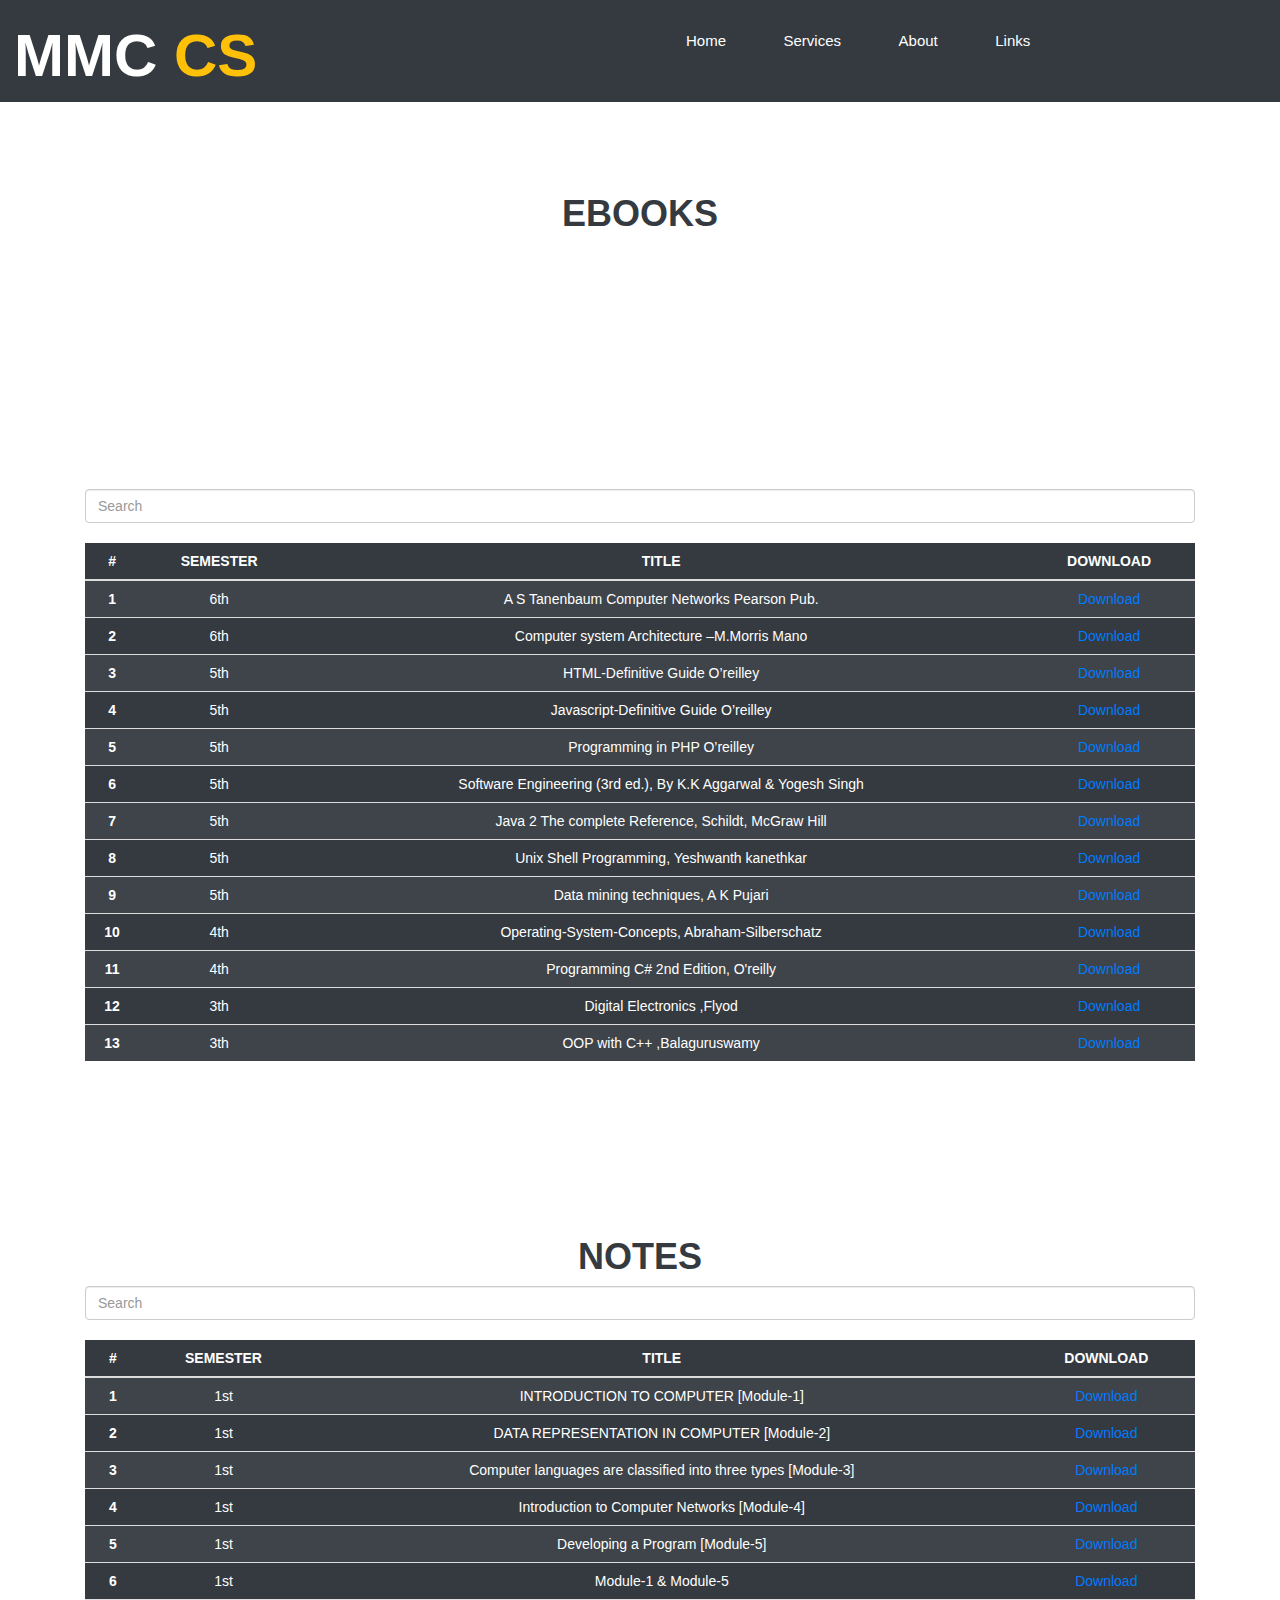
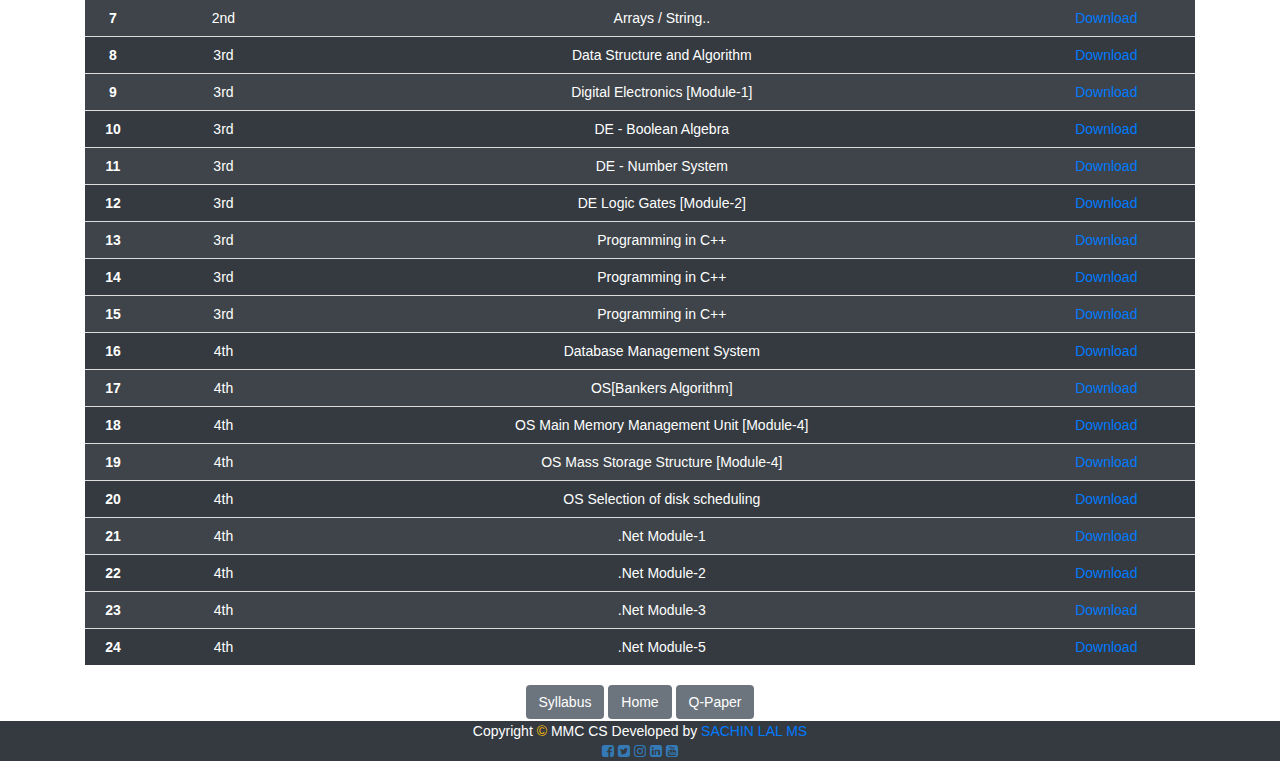
==== ebook.html @ 8fa35c76 "mmccs_update" ====
<!DOCTYPE html>
<html lang="en">
    <head>
        <!-- Global site tag (gtag.js) - Google Analytics -->
<script async src="https://pagead2.googlesyndication.com/pagead/js/adsbygoogle.js?client=ca-pub-3348143055104655"
     crossorigin="anonymous"></script>>

        <title>Ebook</title>
        <link rel="shortcut icon" href="https://thumbs.dreamstime.com/b/letter-cs-logo-vector-design-icon-180196805.jpg" type="image/x-icon">
        
        <meta charset="utf-8">
  <meta name="viewport" content="width=device-width, initial-scale=1">
        <meta name="Description" content="Mary Matha Arts and Science College Computer Science Department MMCCS provides a large collection of free study materials. Kannur university bsc computer science question papers ,notes,syllabus,ebboks,lab records ">
<meta name="Keywords" content="#	SEMESTER	TITLE	DOWNLOAD
1	6th	A S Tanenbaum Computer Networks Pearson Pub.	Download
2	6th	Computer system Architecture –M.Morris Mano	Download
3	5th	HTML-Definitive Guide O’reilley	Download
4	5th	Javascript-Definitive Guide O’reilley	Download
5	5th	Programming in PHP O’reilley	Download
6	5th	Software Engineering (3rd ed.), By K.K Aggarwal & Yogesh Singh	Download
7	5th	Java 2 The complete Reference, Schildt, McGraw Hill	Download
8	5th	Unix Shell Programming, Yeshwanth kanethkar	Download
9	5th	Data mining techniques, A K Pujari	Download
10	4th	Operating-System-Concepts, Abraham-Silberschatz	Download
11	4th	Programming C# 2nd Edition, O'reilly	Download
12	3th	Digital Electronics ,Flyod	Download
13	3th	OOP with C++ ,Balaguruswamy	Download
NOTES
Search

#	SEMESTER	TITLE	DOWNLOAD
1	1st	INTRODUCTION TO COMPUTER [Module-1]	Download
2	1st	DATA REPRESENTATION IN COMPUTER [Module-2]	Download
3	1st	Computer languages are classified into three types [Module-3]	Download
4	1st	Introduction to Computer Networks [Module-4]	Download
5	1st	Developing a Program [Module-5]	Download
6	1st	Module-1 & Module-5	Download
7	2nd	Arrays / String..	Download
8	3rd	Data Structure and Algorithm	Download
9	3rd	Digital Electronics [Module-1]	Download
10	3rd	DE - Boolean Algebra	Download
11	3rd	DE - Number System	Download
12	3rd	DE Logic Gates [Module-2]	Download
13	3rd	Programming in C++	Download
14	3rd	Programming in C++	Download
15	3rd	Programming in C++	Download
16	4th	Database Management System	Download
17	4th	OS[Bankers Algorithm]	Download
18	4th	OS Main Memory Management Unit [Module-4]	Download
19	4th	OS Mass Storage Structure [Module-4]	Download
20	4th	OS Selection of disk scheduling	Download
21	4th	.Net Module-1
22	4th	.Net Module-2	
23	4th	.Net Module-3	
24	4th	.Net Module-5	">

  <link rel="stylesheet" href="https://stackpath.bootstrapcdn.com/bootstrap/4.4.1/css/bootstrap.min.css" integrity="sha384-Vkoo8x4CGsO3+Hhxv8T/Q5PaXtkKtu6ug5TOeNV6gBiFeWPGFN9MuhOf23Q9Ifjh" crossorigin="anonymous">
  <link rel="stylesheet" href="https://maxcdn.bootstrapcdn.com/bootstrap/3.4.1/css/bootstrap.min.css">
  <link rel="stylesheet" href="https://cdnjs.cloudflare.com/ajax/libs/font-awesome/4.7.0/css/font-awesome.min.css">
  <script src="https://ajax.googleapis.com/ajax/libs/jquery/3.4.1/jquery.min.js"></script>
  <script src="https://maxcdn.bootstrapcdn.com/bootstrap/3.4.1/js/bootstrap.min.js"></script>  
      
      </head>
    
        <body >
          <header class="bg-dark fixed-top">
            <div class="row">
              <div class="col-md-6 ">
                <a  href="index.html"><h1  style="font-weight:600; font-size: 6rem;" class="display-1 pl-10px" ><span class="text-white" style="padding-left: 14px;">MMC</span> <span class="text-warning">CS</span></h1></a>
              </div>
              <div class="col-md-6  p-20px ">
                <nav class="navbar navbar-expand-lg navbar-light  "style="margin-bottom:-0.5em">
                    
                    <button class="navbar-toggler"  type="button" data-toggle="collapse" data-target="#navbarSupportedContent" aria-controls="navbarSupportedContent" aria-expanded="false" aria-label="Toggle navigation"style="
                    margin-left:auto; margin-bottom:1rem" >
                      <span class="navbar-toggler-icon "></span>
                    </button>
                  
                    <div class="collapse navbar-collapse" id="navbarSupportedContent" style=" font-size: 15px;padding-top: 10px;">
                      <ul class="navbar-nav mr-auto al ">
                        <li class="nav-item active">
                          <a class="nav-link text-white" href="index.html" style="padding-right: 3.5em;">Home <span class="sr-only">(current)</span></a>
                        </li>
                        <li class="nav-item">
                          <a class="nav-link text-white" href="index.html#services" style="padding-right: 3.5em;">Services</a>
                        </li>
                        <li class="nav-item">
                            <a class="nav-link text-white" href="index.html#about" style="padding-right: 3.5em;">About</a>
                          </li>
                          <li class="nav-item">
                            <a class="nav-link text-white" href="link.html">Links</a>
                          </li>
                       
                        
                      </ul>
                    
                    </div>
                  </nav>
                </div>
                
              
                </div>
          </header>
            <section>
                <div class="container">
                    <div class="row">
                        <div class="col-md-12" style="padding-top: 10rem;">
                            
                            <h1 class="text-dark text-center display-5"style="padding-top: 1.5em;"><b>EBOOKS</b></h1>
                             
                       
                            <div class="text-center"> <iframe style="width:240px;height:240px;" marginwidth="0" marginheight="0" scrolling="no" frameborder="0" src="//ws-in.amazon-adsystem.com/widgets/q?ServiceVersion=20070822&OneJS=1&Operation=GetAdHtml&MarketPlace=IN&source=ac&ref=tf_til&ad_type=product_link&tracking_id=sachinlalms07-21&marketplace=amazon&region=IN&placement=9353162343&asins=9353162343&linkId=f839538bf89c355798776edea72cecd6&show_border=true&link_opens_in_new_window=false&price_color=333333&title_color=0066c0&bg_color=ffffff">
                        </iframe></div>
                        
                        
                            <input   class="form-control" id="myInput" type="text" placeholder="Search">
                            <br>
                            <table class="table table-striped table-dark table-">
                                <thead>
                                  <tr>
                                    <th scope="col" class="text-center">#</th>
                                    <th scope="col" class="text-center">SEMESTER</th>
                                    <th scope="col" class="text-center">TITLE</th>
                                    <th scope="col" class="text-center">DOWNLOAD</th>
                                  </tr>
                                </thead>
                                <tbody id="myTable" class="text-center">
                                  <tr>
                                  <th scope="row" class="text-center">1</th>
                                    <td>6th</td>
                                    <td>A S Tanenbaum Computer Networks Pearson Pub.</td>
                                    <td><a href="https://theswissbay.ch/pdf/Gentoomen%20Library/Networking/Prentice%20Hall%20-%20Computer%20Networks%20Tanenbaum%204ed.pdf" style="text-decoration: none;" class="text-primary">Download</a></td>
                                  </tr>
                                  <tr>
                                    <th scope="row" class="text-center">2</th>
                                    <td>6th</td>
                                    <td>Computer system Architecture –M.Morris Mano</td>
                                    <td><a href="file:///C:/Users/i/Downloads/d171a71acbe44cd5cd2f78a40570a069-original.pdf" style="text-decoration: none;" class="text-primary">Download</a></td>
                                  </tr>

                                  <tr>
                                    <th scope="row" class="text-center">3</th>
                                    <td>5th</td>
                                    <td>HTML-Definitive Guide O’reilley</td>
                                    <td><a href="https://drive.google.com/open?id=1PEmSMNAji64cZ0t6GpRXm2maepDJkWVr" style="text-decoration: none;" class="text-primary">Download</a></td>
                                  </tr>
                                  <tr>
                                    <th scope="row" class="text-center">4</th>
                                    <td>5th</td>
                                    <td>Javascript-Definitive Guide O’reilley</td>
                                    <td><a href="https://drive.google.com/open?id=1PKtxwp3LH6_MuM_0mM242zkJg4ggPR4p" style="text-decoration: none;" class="text-primary">Download</a></td>
                                  </tr>
                                  <tr>
                                    <th scope="row" class="text-center">5</th>
                                    <td>5th</td>
                                    <td>Programming in PHP O’reilley</td>
                                    <td><a href="https://drive.google.com/open?id=1PL1NkkHSQpqbjj09kYlNM1C594UeQAFA" style="text-decoration: none;" class="text-primary">Download</a></td>
                                  </tr>
                                  <tr>
                                    <th scope="row" class="text-center">6</th>
                                    <td>5th</td>
                                    <td>Software Engineering (3rd ed.), By K.K Aggarwal & Yogesh Singh</td>
                                    <td><a href="https://drive.google.com/open?id=1PdG1zeox_ml5RN0GiHg-blt3nNzBo4kn" style="text-decoration: none;" class="text-primary">Download</a></td>
                                  </tr>
                                  <tr>
                                    <th scope="row" class="text-center">7</th>
                                    <td>5th</td>
                                    <td>Java 2 The complete Reference, Schildt, McGraw Hill</td>
                                    <td><a href="https://drive.google.com/open?id=1PBsIP-KkftfXGRXNqWaNOfAN4mOfnTsN" style="text-decoration: none;" class="text-primary">Download</a></td>
                                  </tr>
                                  <tr>
                                    <th scope="row" class="text-center">8</th>
                                    <td>5th</td>
                                    <td>Unix Shell Programming, Yeshwanth kanethkar</td>
                                    <td><a href="https://drive.google.com/open?id=1PO7t8EkxK0bC5BXlY3ke7w2vqhbr-hgR" style="text-decoration: none;" class="text-primary">Download</a></td>
                                  </tr>
                                  <tr>
                                    <th scope="row" class="text-center">9</th>
                                    <td>5th</td>
                                    <td>Data mining techniques, A K Pujari</td>
                                    <td><a href="https://drive.google.com/open?id=1PP5Vi2hDM2hEp3Bc9Lh2hRQeZwt3wc7f" style="text-decoration: none;" class="text-primary">Download</a></td>
                                  </tr>
                                  <tr>
                                    <th scope="row" class="text-center">10</th>
                                    <td>4th</td>
                                    <td>Operating-System-Concepts, Abraham-Silberschatz</td>
                                    <td><a href="https://drive.google.com/open?id=1eyw-VOffLTyQqOGxNRhUigd8mjHSbHKV" style="text-decoration: none;" class="text-primary">Download</a></td>
                                  </tr>
                                  <tr>
                                    <th scope="row" class="text-center">11</th>
                                    <td>4th</td>
                                    <td>Programming C# 2nd Edition, O'reilly</td>
                                    <td><a href="https://drive.google.com/open?id=1wMtjl86PmOz7VbpqR-ZO0TdutWUDBtWe" style="text-decoration: none;" class="text-primary">Download</a></td>
                                  </tr>
                                  <tr>
                                    <th scope="row" class="text-center">12</th>
                                    <td>3th</td>
                                    <td> Digital Electronics ,Flyod</td>
                                    <td><a href="https://drive.google.com/open?id=1-7nxPFdl9LLAZUTtx-CydD1Y2iB6FTbE" style="text-decoration: none;" class="text-primary">Download</a></td>
                                  </tr>
                                  <tr>
                                    <th scope="row" class="text-center">13</th>
                                    <td>3th</td>
                                    <td> OOP with C++ ,Balaguruswamy </td>
                                    <td><a href="https://drive.google.com/open?id=1-9qOe6kLjzH_cnmw5mEckrT39CzQCwfl" style="text-decoration: none;" class="text-primary">Download</a></td>
                                  </tr>

                                                                      
                                  </tbody>
                            </table>
                        </div>
                        </div>
                    </div>
                </div>
            </section>
            <section>
              <div class="container">
                  <div class="row">
                      <div class="col-md-12" style="padding-top: 10rem;">
                          <h1 class="text-dark text-center display-5"style="padding-top: 1em;"><b>NOTES</b></h1>
                          <input   class="form-control" id="myInput1" type="text" placeholder="Search">
                          <br>
                          <table class="table table-striped table-dark table-">
                              <thead>
                                <tr>
                                  <th scope="col" class="text-center">#</th>
                                  <th scope="col" class="text-center">SEMESTER</th>
                                  <th scope="col" class="text-center">TITLE</th>
                                  <th scope="col" class="text-center">DOWNLOAD</th>
                                </tr>
                              </thead>
                              <tbody id="myTable1" class="text-center">
                                <tr>
                                <th scope="row" class="text-center">1</th>
                                  <td>1st</td>
                                  <td>INTRODUCTION TO COMPUTER [Module-1]</td>
                                  <td><a href="http://www.sirsyedcollege.ac.in/Uploads/Documents/module%201.pdf" style="text-decoration: none;" class="text-primary">Download</a></td>
                                </tr>
                                <tr>
                                  <th scope="row" class="text-center">2</th>
                                  <td>1st</td>
                                  <td>DATA REPRESENTATION IN COMPUTER [Module-2]</td>
                                  <td><a href="https://drive.google.com/file/d/13SbpKYLpAOOH6XtJ4veO625fcpes5xN3/view?usp=sharing" style="text-decoration: none;" class="text-primary">Download</a></td>
                                </tr>

                                <tr>
                                  <th scope="row" class="text-center">3</th>
                                  <td>1st</td>
                                  <td>Computer languages are classified into three types [Module-3]</td>
                                  <td><a href="http://www.sirsyedcollege.ac.in/Uploads/Documents/module%203.pdf" style="text-decoration: none;" class="text-primary">Download</a></td>
                                </tr>
                                <tr>
                                  <th scope="row" class="text-center">4</th>
                                  <td>1st</td>
                                  <td>Introduction to Computer Networks [Module-4]</td>
                                  <td><a href="https://drive.google.com/file/d/16HFBQ9YREZmtahztA3Rfqu8Hw9OoYBI-/view?usp=sharing" style="text-decoration: none;" class="text-primary">Download</a></td>
                                </tr>
                                <tr>
                                  <th scope="row" class="text-center">5</th>
                                  <td>1st</td>
                                  <td>Developing a Program [Module-5]</td>
                                  <td><a href="https://drive.google.com/file/d/1iOSRq_IYmgAkSAYNBWHRhiDk8Id_iPT2/view?usp=sharing" style="text-decoration: none;" class="text-primary">Download</a></td>
                                </tr>
                                <tr>
                                  <th scope="row" class="text-center">6</th>
                                  <td>1st</td>
                                  <td>Module-1 & Module-5</td>
                                  <td><a href="https://drive.google.com/file/d/1ifRXFsNJbMHQPqOq5E7mFbkv-LRUWpsS/view?usp=sharing" style="text-decoration: none;" class="text-primary">Download</a></td>
                                </tr>
                                <tr>
                                  <th scope="row" class="text-center">7</th>
                                  <td>2nd</td>
                                  <td>Arrays / String..</td>
                                  <td><a href="https://drive.google.com/file/d/17-dFgFtrpr6H-k058zkTAxQAgFw6ootC/view?usp=sharing" style="text-decoration: none;" class="text-primary">Download</a></td>
                                </tr>
                                <tr>
                                  <th scope="row" class="text-center">8</th>
                                  <td>3rd</td>
                                  <td>Data Structure and Algorithm</td>
                                  <td><a href="https://drive.google.com/file/d/1qBY6MkkuBmGYqGep3PNlRBdLS4XuXs_R/view?usp=sharing" style="text-decoration: none;" class="text-primary">Download</a></td>
                                </tr>
                                <tr>
                                  <th scope="row" class="text-center">9</th>
                                  <td>3rd</td>
                                  <td>Digital Electronics [Module-1]</td>
                                  <td><a href="https://drive.google.com/file/d/1yBHBXjVuhM2CA-QIV4NJe3RVuYf0RNUT/view?usp=sharing" style="text-decoration: none;" class="text-primary">Download</a></td>
                                </tr>
                                <tr>
                                  <th scope="row" class="text-center">10</th>
                                  <td>3rd</td>
                                  <td>DE - Boolean Algebra</td>
                                  <td><a href="https://drive.google.com/file/d/1aKFvVuAp0fMyxCnIcJh-Skk90B7-eGvT/view?usp=sharing" style="text-decoration: none;" class="text-primary">Download</a></td>
                                </tr>
                                <tr>
                                  <th scope="row" class="text-center">11</th>
                                  <td>3rd</td>
                                  <td>DE - Number System</td>
                                  <td><a href="https://drive.google.com/file/d/1lVcZ9SD6GMFrZHClmxwmXPgL8ULfwbQ3/view?usp=sharing" style="text-decoration: none;" class="text-primary">Download</a></td>
                                </tr>
                                <tr>
                                  <th scope="row" class="text-center">12</th>
                                  <td>3rd</td>
                                  <td> DE Logic Gates [Module-2]</td>
                                  <td><a href="https://drive.google.com/file/d/1D6KdMi-MKVFaR810-eqjTPdbS0QFdKsk/view?usp=sharing" style="text-decoration: none;" class="text-primary">Download</a></td>
                                </tr>
                                <tr>
                                  <th scope="row" class="text-center">13</th>
                                  <td>3rd</td>
                                  <td> Programming in C++ </td>
                                  <td><a href="https://drive.google.com/file/d/1MIS52dJfrXglwomx69d4S3X0YVHzOP8k/view?usp=sharing" style="text-decoration: none;" class="text-primary">Download</a></td>
                                </tr>
                                <tr>
                                  <th scope="row" class="text-center">14</th>
                                  <td>3rd</td>
                                  <td> Programming in C++ </td>
                                  <td><a href="https://drive.google.com/file/d/18zvUDaOnNzqvEZtjOGeIP6Z89DfLvM5w/view?usp=sharing" style="text-decoration: none;" class="text-primary">Download</a></td>
                                </tr>
                                 <tr>
                                  <th scope="row" class="text-center">15</th>
                                  <td>3rd</td>
                                  <td> Programming in C++ </td>
                                  <td><a href="https://drive.google.com/file/d/15muEc7li-TrC-8rdrbrvh5KR-zwwlGn4/view?usp=sharing" style="text-decoration: none;" class="text-primary">Download</a></td>
                                </tr>
                                <tr>
                                  <th scope="row" class="text-center">16</th>
                                  <td>4th</td>
                                  <td> Database Management System </td>
                                  <td><a href="https://drive.google.com/file/d/1KW97HoHTEY3qGT_GiqDLlFLC8NplHxNL/view?usp=sharing" style="text-decoration: none;" class="text-primary">Download</a></td>
                                </tr>
                                <tr>
                                  <th scope="row" class="text-center">17</th>
                                  <td>4th</td>
                                  <td> OS[Bankers Algorithm]</td>
                                  <td><a href="https://docs.google.com/document/d/17pm3gF5iTj7goefbR-ljDcj5wQY9gaxUSAMJDLz6DOQ/edit?usp=sharing" style="text-decoration: none;" class="text-primary">Download</a></td>
                                </tr>
                                <tr>
                                  <th scope="row" class="text-center">18</th>
                                  <td>4th</td>
                                  <td> OS Main Memory Management Unit [Module-4]</td>
                                  <td><a href="https://drive.google.com/file/d/1TeExjA1H6GTY8xmxswGESzM5vn1iuIGm/view?usp=sharing" style="text-decoration: none;" class="text-primary">Download</a></td>
                                </tr>
                                <tr>
                                  <th scope="row" class="text-center">19</th>
                                  <td>4th</td>
                                  <td> OS Mass Storage Structure [Module-4]</td>
                                  <td><a href="https://drive.google.com/file/d/1NhibTpGTsxcZB-1btg6UbW8DMGNebU2W/view?usp=sharing" style="text-decoration: none;" class="text-primary">Download</a></td>
                                </tr>
                                <tr>
                                  <th scope="row" class="text-center">20</th>
                                  <td>4th</td>
                                  <td> OS Selection of disk scheduling</td>
                                  <td><a href="https://drive.google.com/file/d/1ecXfnHCkZcQ7mAXBeiYAFxv9bKSpETIz/view?usp=sharing" style="text-decoration: none;" class="text-primary">Download</a></td>
                                </tr>
                                <tr>
                                  <th scope="row" class="text-center">21</th>
                                  <td>4th</td>
                                  <td> .Net Module-1</td>
                                  <td><a href="https://drive.google.com/file/d/1gABx0xaefPZR5Ka9CIx7lktcIKh9hc3O/view?usp=sharing" style="text-decoration: none;" class="text-primary">Download</a></td>
                                </tr>
                                <tr>
                                  <th scope="row" class="text-center">22</th>
                                  <td>4th</td>
                                  <td> .Net Module-2</td>
                                  <td><a href="https://drive.google.com/file/d/1aQdtL-PnHaKzGveg47iEPK3GFlnrlla-/view?usp=sharing" style="text-decoration: none;" class="text-primary">Download</a></td>
                                </tr>
                                <tr>
                                  <th scope="row" class="text-center">23</th>
                                  <td>4th</td>
                                  <td> .Net Module-3</td>
                                  <td><a href="https://drive.google.com/file/d/1Xg8og2pHYqPq7HTXPERueLPxvcHSTqla/view?usp=sharing" style="text-decoration: none;" class="text-primary">Download</a></td>
                                </tr>
                                <tr>
                                  <th scope="row" class="text-center">24</th>
                                  <td>4th</td>
                                  <td> .Net Module-5</td>
                                  <td><a href="https://drive.google.com/file/d/17s3ZNkDTa_VJmFsfyMd_lXbWUiAJJZeV/view?usp=sharing" style="text-decoration: none;" class="text-primary">Download</a></td>
                                </tr>

                                                                    
                                </tbody>
                          </table>
                      </div>
                      </div>
                  </div>
              </div>
          </section>
            
  
            

            <div class="container">
              <div class="col-md-12 text-center">
                <div class="btn-group" role="group" aria-label="Basic example">
                 <a href="syllabus.html"> <button type="button" class="btn btn-secondary">Syllabus</button></a>
                <a href="index.html">  <button type="button" class="btn btn-secondary">Home</button></a>
                <a href="question.html">  <button type="button" class="btn btn-secondary">Q-Paper</button></a>
                </div>
              </div>
            </div>
            <footer class="bg-dark text-white text-center" style="width: 100%; margin-top: 2px;">
                Copyright<span class="text-warning"> &copy;</span> MMC CS Developed by  <a href="https://sachinlalms.github.io/sachinlalms" class="text-primary">SACHIN LAL MS</a> <br>
                <span class="text-warning">
                  <a href="https://www.facebook.com/sachinlalmyes"> <i class="fa fa-facebook-square" ></i></a>
                  <a href="https://twitter.com/sachinlalms95"><i class="fa fa-twitter-square" ></i></a>
                  <a href="https://www.instagram.com/sachinlalms"><i class="fa fa-instagram" ></i></a>
                  <a href="https://www.linkedin.com/in/sachin-lal-m-s-5488821a7/"> <i class="fa fa-linkedin-square" ></i></a>
                  <a href="https://www.youtube.com/channel/UC-3vhHyxJov-TsYj0Sr-4-w"> <i class="fa fa-youtube-square"></i></a>
                  
                 </span>
               
  </footer>
  
            
  <script>
    $(document).ready(function(){
      $("#myInput").on("keyup", function() {
        var value = $(this).val().toLowerCase();
        $("#myTable tr").filter(function() {
          $(this).toggle($(this).text().toLowerCase().indexOf(value) > -1)
        });
      });
    });
    </script>
    <script>
      $(document).ready(function(){
        $("#myInput1").on("keyup", function() {
          var value = $(this).val().toLowerCase();
          $("#myTable1 tr").filter(function() {
            $(this).toggle($(this).text().toLowerCase().indexOf(value) > -1)
          });
        });
      });
      </script>              
              <script src="https://code.jquery.com/jquery-3.4.1.slim.min.js" integrity="sha384-J6qa4849blE2+poT4WnyKhv5vZF5SrPo0iEjwBvKU7imGFAV0wwj1yYfoRSJoZ+n" crossorigin="anonymous"></script>
              <script src="https://cdn.jsdelivr.net/npm/popper.js@1.16.0/dist/umd/popper.min.js" integrity="sha384-Q6E9RHvbIyZFJoft+2mJbHaEWldlvI9IOYy5n3zV9zzTtmI3UksdQRVvoxMfooAo" crossorigin="anonymous"></script>
              <script src="https://stackpath.bootstrapcdn.com/bootstrap/4.4.1/js/bootstrap.min.js" integrity="sha384-wfSDF2E50Y2D1uUdj0O3uMBJnjuUD4Ih7YwaYd1iqfktj0Uod8GCExl3Og8ifwB6" crossorigin="anonymous"></script>
              </body>
              </html>
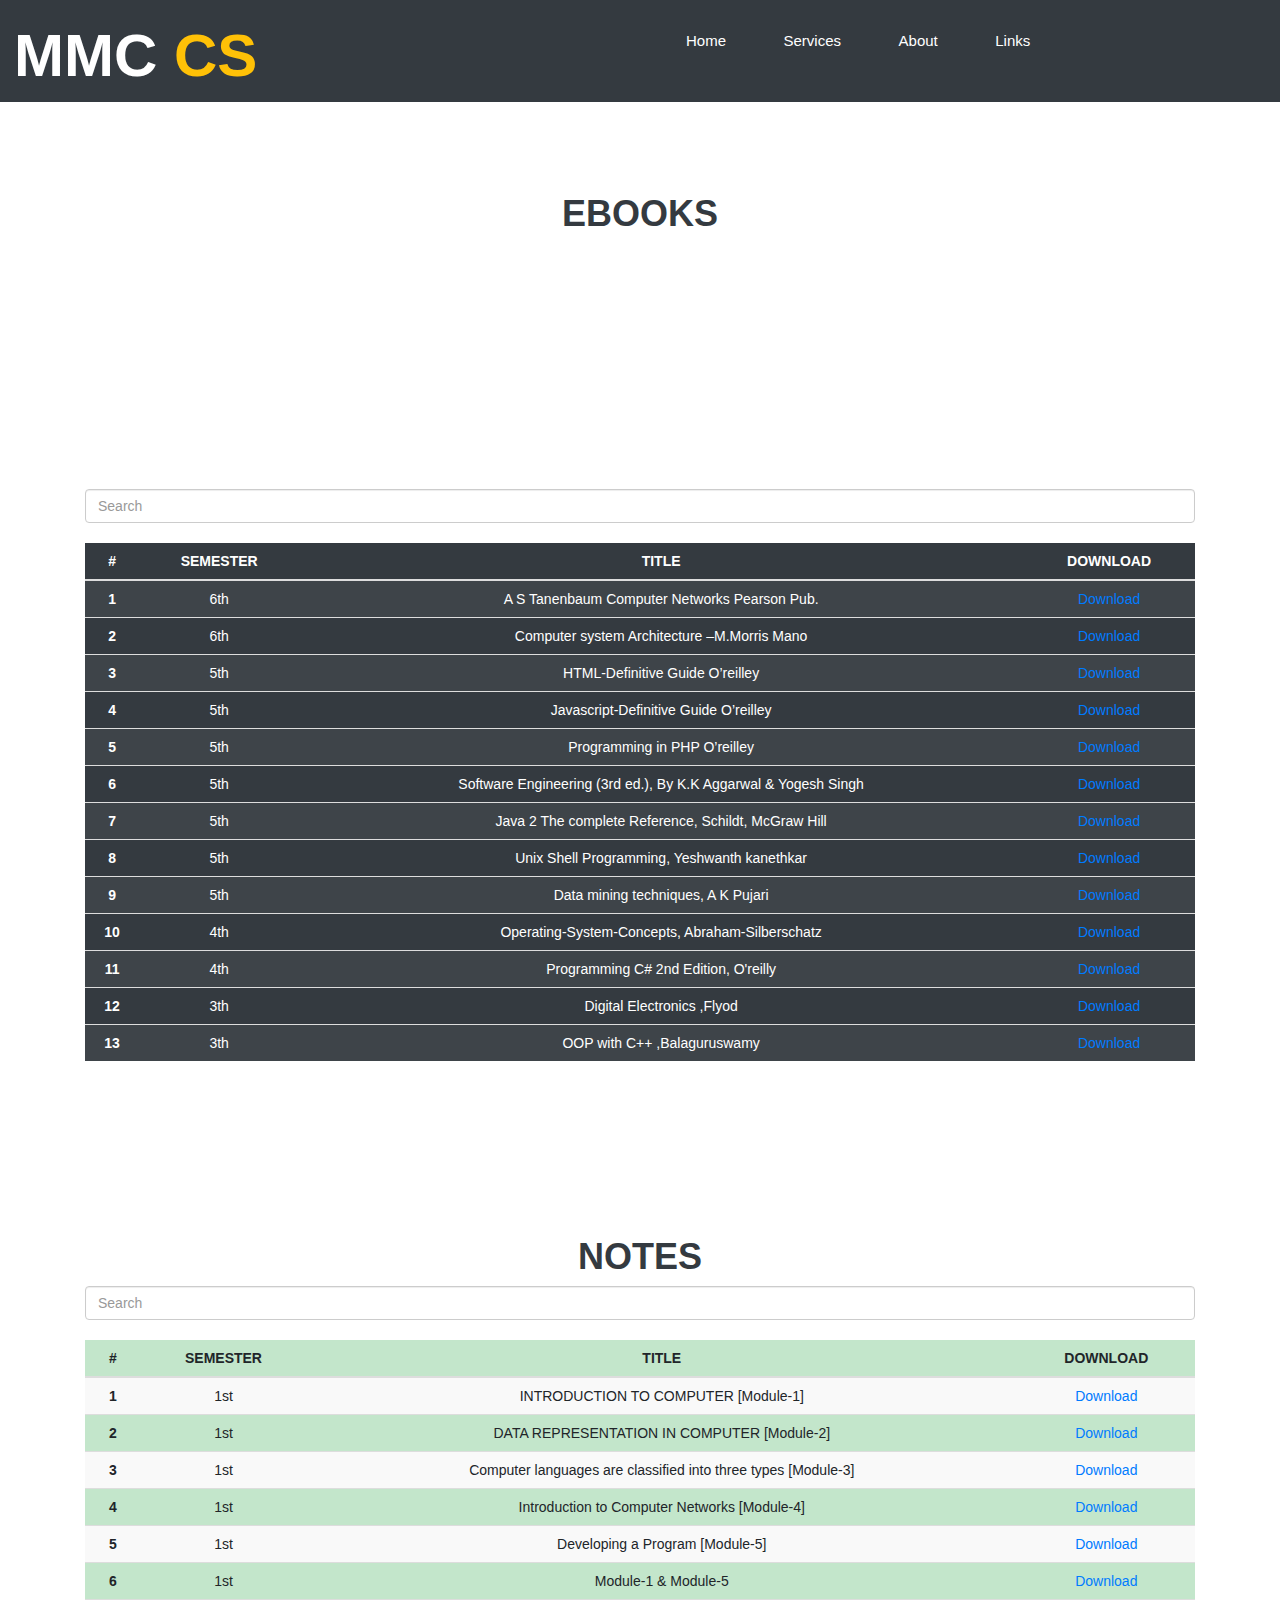
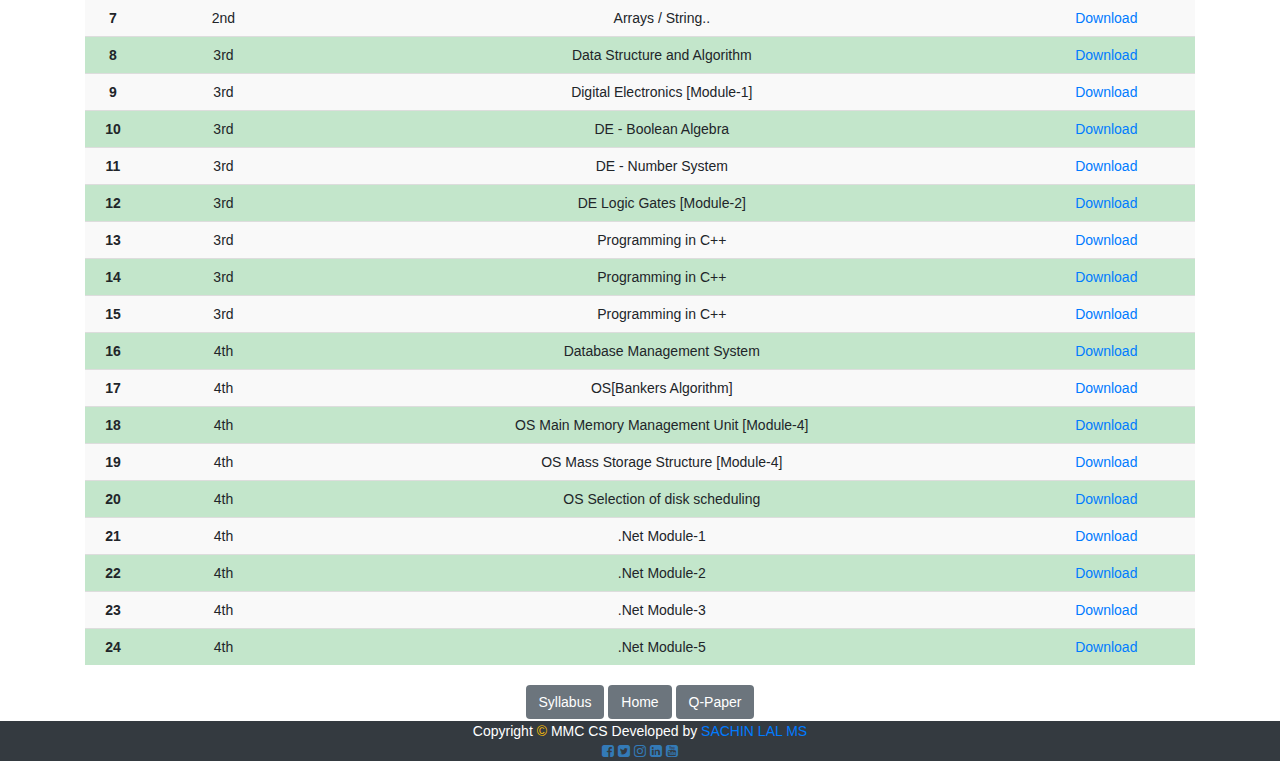
==== commit 8b7e1ec3: "vesrsion2 mmc" ====
--- a/ebook.html
+++ b/ebook.html
@@ -220,7 +220,7 @@
                           <h1 class="text-dark text-center display-5"style="padding-top: 1em;"><b>NOTES</b></h1>
                           <input   class="form-control" id="myInput1" type="text" placeholder="Search">
                           <br>
-                          <table class="table table-striped table-dark table-">
+                          <table class="table table-striped table-success table-">
                               <thead>
                                 <tr>
                                   <th scope="col" class="text-center">#</th>
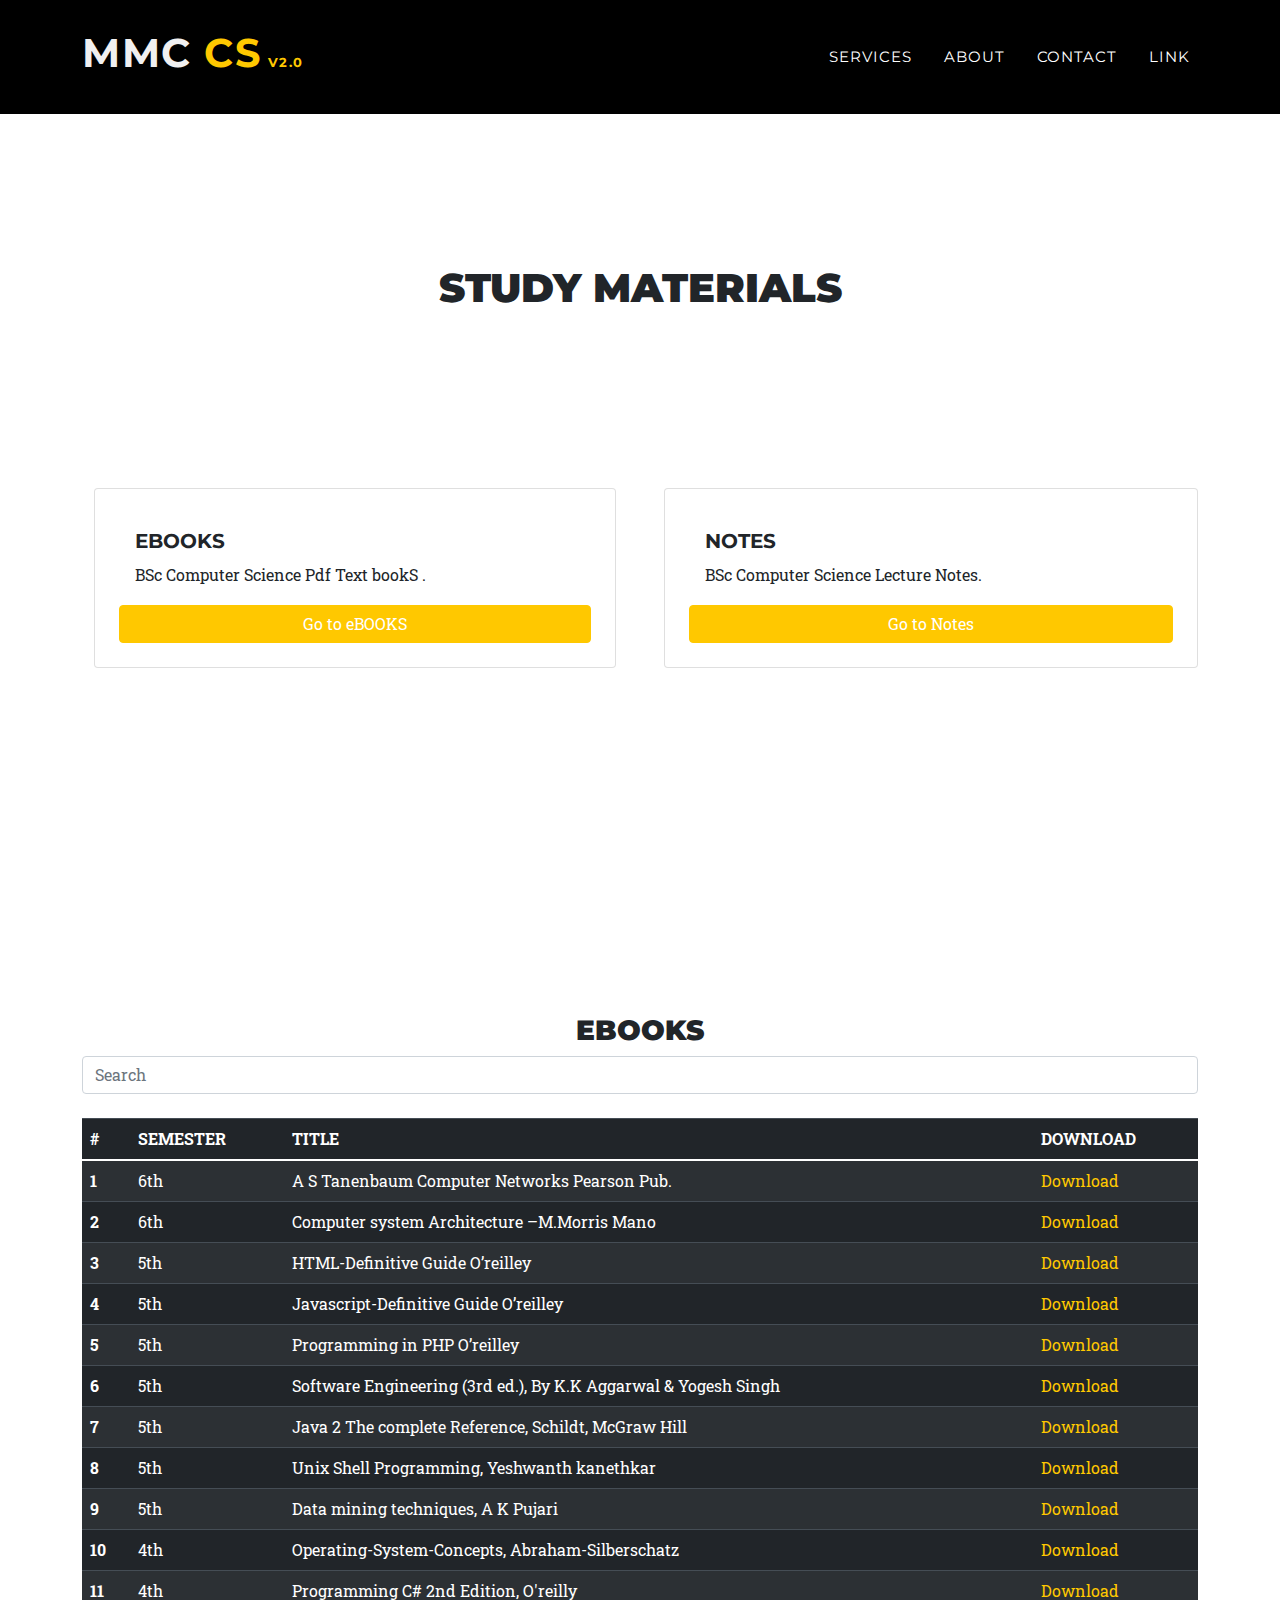
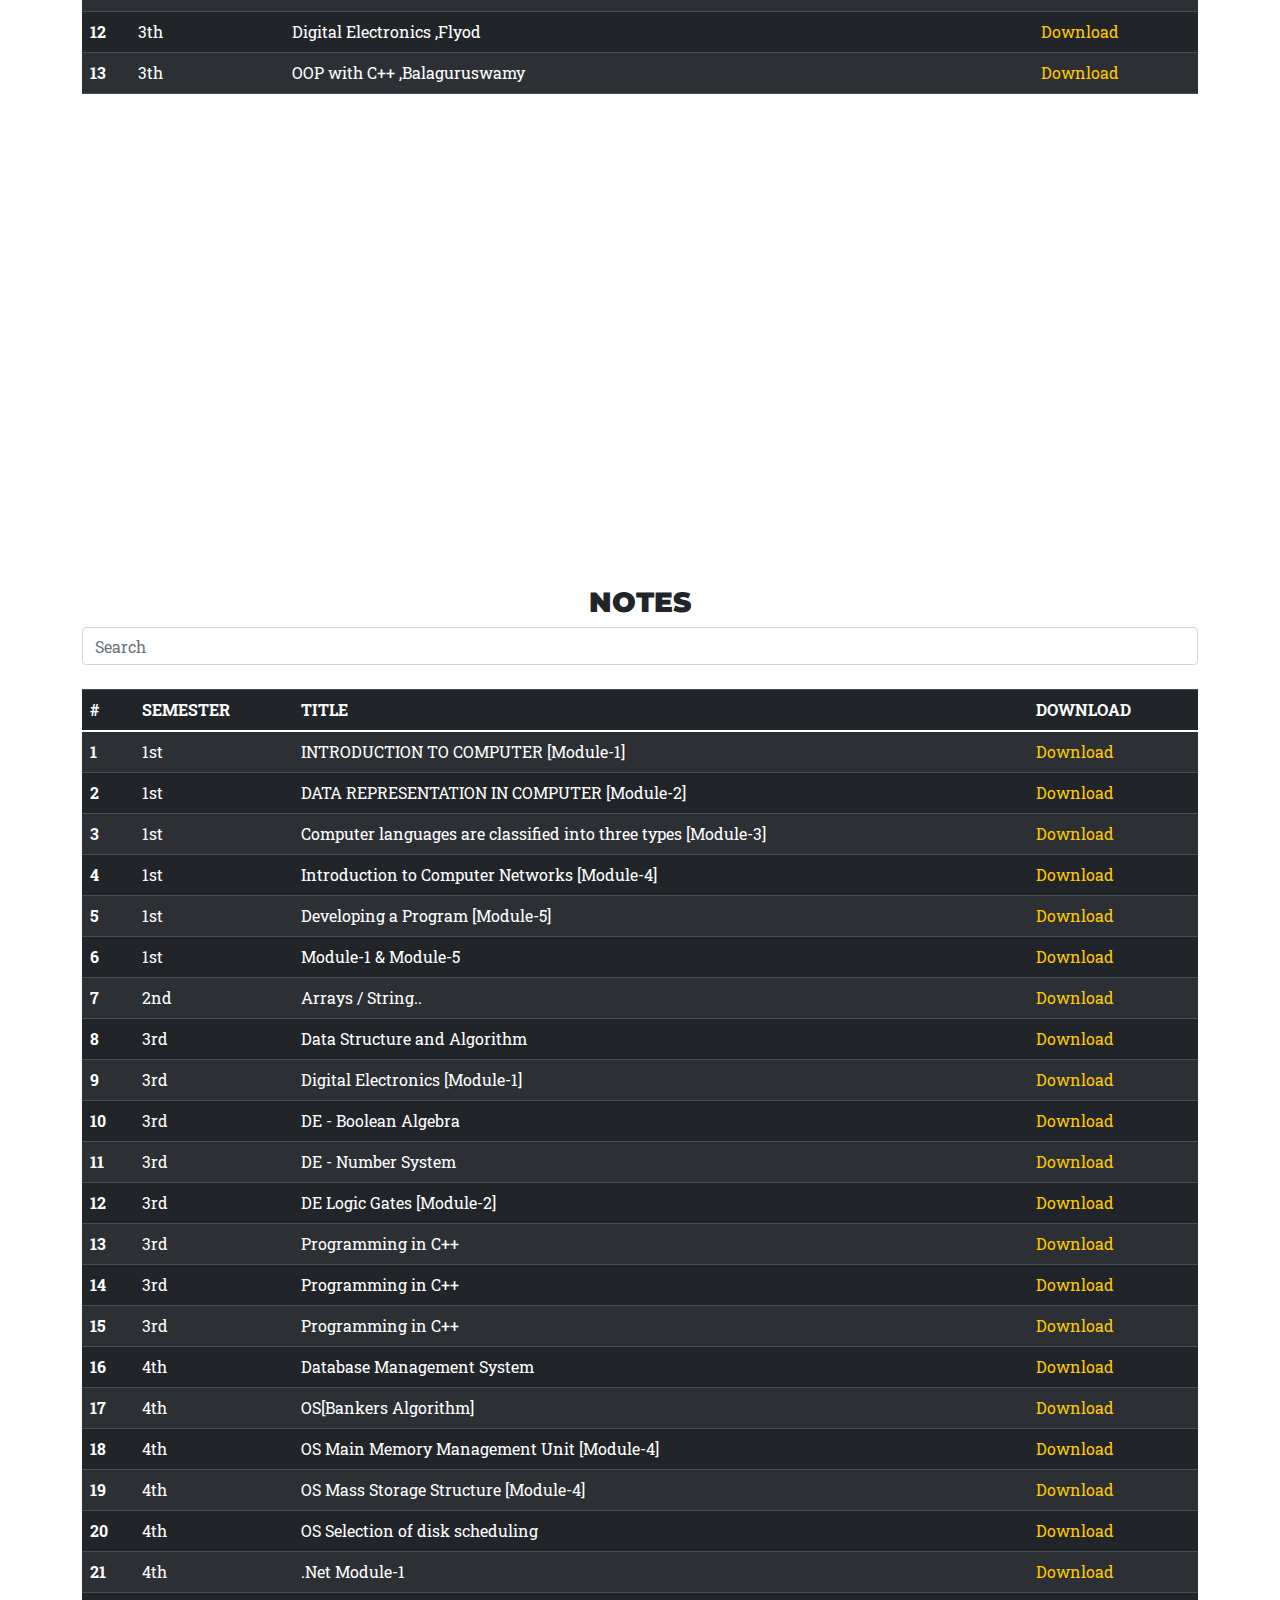
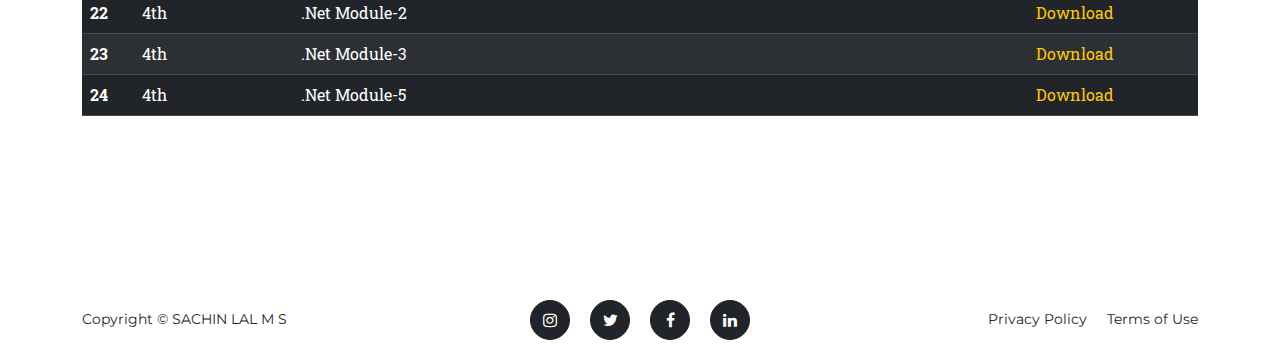
==== commit d8e4ed77: "uni-chnge" ====
--- a/ebook.html
+++ b/ebook.html
@@ -1,205 +1,173 @@
 <!DOCTYPE html>
 <html lang="en">
     <head>
-        <!-- Global site tag (gtag.js) - Google Analytics -->
-<script async src="https://pagead2.googlesyndication.com/pagead/js/adsbygoogle.js?client=ca-pub-3348143055104655"
-     crossorigin="anonymous"></script>>
-
-        <title>Ebook</title>
-        <link rel="shortcut icon" href="https://thumbs.dreamstime.com/b/letter-cs-logo-vector-design-icon-180196805.jpg" type="image/x-icon">
+        <meta charset="utf-8" />
+        <meta name="viewport" content="width=device-width, initial-scale=1, shrink-to-fit=no" />
+        <meta name="description" content="" />
+        <meta name="author" content="" />
+        <title>MMCCS</title>
+        <!-- Favicon-->
+        <link rel="icon" type="image/x-icon" href="assets/favicon.ico" />
+        <!-- Font Awesome icons (free version)-->
+        <link rel="stylesheet" href="https://stackpath.bootstrapcdn.com/bootstrap/4.4.1/css/bootstrap.min.css" integrity="sha384-Vkoo8x4CGsO3+Hhxv8T/Q5PaXtkKtu6ug5TOeNV6gBiFeWPGFN9MuhOf23Q9Ifjh" crossorigin="anonymous">
+        <link rel="stylesheet" href="https://cdnjs.cloudflare.com/ajax/libs/font-awesome/4.7.0/css/font-awesome.min.css">
+        <!-- Google fonts-->
+        <link href="https://fonts.googleapis.com/css?family=Montserrat:400,700" rel="stylesheet" type="text/css" />
+        <link href="https://fonts.googleapis.com/css?family=Roboto+Slab:400,100,300,700" rel="stylesheet" type="text/css" />
+        <!-- Core theme CSS (includes Bootstrap)-->
+        <link href="css/styles.css" rel="stylesheet" />
+     
+    </head>
+    <body id="page-top">
+        <!-- Navigation-->
+        <nav class="navbar navbar-expand-lg navbar-dark  fixed-top" id="mainNav" style="background-color: black;">
+            <div class="container">
+               
+                <a class="navbar-brand " href="#page-top"><h1><span style="color: #f1f0f0;">MMC </span><span >CS</span><span style="font-size: small;"> V2.0 </span> </h1></a>
+                <button class="navbar-toggler" type="button" data-bs-toggle="collapse" data-bs-target="#navbarResponsive" aria-controls="navbarResponsive" aria-expanded="false" aria-label="Toggle navigation">
+                    Menu
+                    <i class="fas fa-bars ms-1"></i>
+                </button>
+                <div class="collapse navbar-collapse" id="navbarResponsive">
+                    <ul class="navbar-nav text-uppercase ms-auto py-4 py-lg-0">
+                        <li class="nav-item"><a class="nav-link" href="index.html#services">Services</a></li>
+                        <li class="nav-item"><a class="nav-link" href="index.html#about">About</a></li>
+                        <li class="nav-item"><a class="nav-link" href="index.html#contact">Contact</a></li>
+                        <li class="nav-item"><a class="nav-link" href="link.html">Link</a></li>
+
+                    </ul>
+                </div>
+            </div>
+        </nav>
         
-        <meta charset="utf-8">
-  <meta name="viewport" content="width=device-width, initial-scale=1">
-        <meta name="Description" content="Mary Matha Arts and Science College Computer Science Department MMCCS provides a large collection of free study materials. Kannur university bsc computer science question papers ,notes,syllabus,ebboks,lab records ">
-<meta name="Keywords" content="#	SEMESTER	TITLE	DOWNLOAD
-1	6th	A S Tanenbaum Computer Networks Pearson Pub.	Download
-2	6th	Computer system Architecture –M.Morris Mano	Download
-3	5th	HTML-Definitive Guide O’reilley	Download
-4	5th	Javascript-Definitive Guide O’reilley	Download
-5	5th	Programming in PHP O’reilley	Download
-6	5th	Software Engineering (3rd ed.), By K.K Aggarwal & Yogesh Singh	Download
-7	5th	Java 2 The complete Reference, Schildt, McGraw Hill	Download
-8	5th	Unix Shell Programming, Yeshwanth kanethkar	Download
-9	5th	Data mining techniques, A K Pujari	Download
-10	4th	Operating-System-Concepts, Abraham-Silberschatz	Download
-11	4th	Programming C# 2nd Edition, O'reilly	Download
-12	3th	Digital Electronics ,Flyod	Download
-13	3th	OOP with C++ ,Balaguruswamy	Download
-NOTES
-Search
-
-#	SEMESTER	TITLE	DOWNLOAD
-1	1st	INTRODUCTION TO COMPUTER [Module-1]	Download
-2	1st	DATA REPRESENTATION IN COMPUTER [Module-2]	Download
-3	1st	Computer languages are classified into three types [Module-3]	Download
-4	1st	Introduction to Computer Networks [Module-4]	Download
-5	1st	Developing a Program [Module-5]	Download
-6	1st	Module-1 & Module-5	Download
-7	2nd	Arrays / String..	Download
-8	3rd	Data Structure and Algorithm	Download
-9	3rd	Digital Electronics [Module-1]	Download
-10	3rd	DE - Boolean Algebra	Download
-11	3rd	DE - Number System	Download
-12	3rd	DE Logic Gates [Module-2]	Download
-13	3rd	Programming in C++	Download
-14	3rd	Programming in C++	Download
-15	3rd	Programming in C++	Download
-16	4th	Database Management System	Download
-17	4th	OS[Bankers Algorithm]	Download
-18	4th	OS Main Memory Management Unit [Module-4]	Download
-19	4th	OS Mass Storage Structure [Module-4]	Download
-20	4th	OS Selection of disk scheduling	Download
-21	4th	.Net Module-1
-22	4th	.Net Module-2	
-23	4th	.Net Module-3	
-24	4th	.Net Module-5	">
-
-  <link rel="stylesheet" href="https://stackpath.bootstrapcdn.com/bootstrap/4.4.1/css/bootstrap.min.css" integrity="sha384-Vkoo8x4CGsO3+Hhxv8T/Q5PaXtkKtu6ug5TOeNV6gBiFeWPGFN9MuhOf23Q9Ifjh" crossorigin="anonymous">
-  <link rel="stylesheet" href="https://maxcdn.bootstrapcdn.com/bootstrap/3.4.1/css/bootstrap.min.css">
-  <link rel="stylesheet" href="https://cdnjs.cloudflare.com/ajax/libs/font-awesome/4.7.0/css/font-awesome.min.css">
-  <script src="https://ajax.googleapis.com/ajax/libs/jquery/3.4.1/jquery.min.js"></script>
-  <script src="https://maxcdn.bootstrapcdn.com/bootstrap/3.4.1/js/bootstrap.min.js"></script>  
-      
-      </head>
-    
-        <body >
-          <header class="bg-dark fixed-top">
+      <section>
+        <div class="container">
             <div class="row">
-              <div class="col-md-6 ">
-                <a  href="index.html"><h1  style="font-weight:600; font-size: 6rem;" class="display-1 pl-10px" ><span class="text-white" style="padding-left: 14px;">MMC</span> <span class="text-warning">CS</span></h1></a>
+              <div class="col-md-12 "style="padding-top: 7.5em;" >
+                  <h1 class="text-dark text-center "><b> STUDY MATERIALS</b></h1>
               </div>
-              <div class="col-md-6  p-20px ">
-                <nav class="navbar navbar-expand-lg navbar-light  "style="margin-bottom:-0.5em">
-                    
-                    <button class="navbar-toggler"  type="button" data-toggle="collapse" data-target="#navbarSupportedContent" aria-controls="navbarSupportedContent" aria-expanded="false" aria-label="Toggle navigation"style="
-                    margin-left:auto; margin-bottom:1rem" >
-                      <span class="navbar-toggler-icon "></span>
-                    </button>
-                  
-                    <div class="collapse navbar-collapse" id="navbarSupportedContent" style=" font-size: 15px;padding-top: 10px;">
-                      <ul class="navbar-nav mr-auto al ">
-                        <li class="nav-item active">
-                          <a class="nav-link text-white" href="index.html" style="padding-right: 3.5em;">Home <span class="sr-only">(current)</span></a>
-                        </li>
-                        <li class="nav-item">
-                          <a class="nav-link text-white" href="index.html#services" style="padding-right: 3.5em;">Services</a>
-                        </li>
-                        <li class="nav-item">
-                            <a class="nav-link text-white" href="index.html#about" style="padding-right: 3.5em;">About</a>
-                          </li>
-                          <li class="nav-item">
-                            <a class="nav-link text-white" href="link.html">Links</a>
-                          </li>
-                       
-                        
-                      </ul>
-                    
+            </div>
+        </div>
+      </section>
+        <div class="container">
+            <div class="row mt-150">
+                <div class="col-md-6 pt-4 pl-4 pr-4 ">
+                  <div class="card p-4">
+                    <div class="card-body">
+                      <h5 class="card-title">EBOOKS</h5>
+                      <p class="card-text">BSc Computer Science Pdf Text bookS  .</p>
                     </div>
-                  </nav>
+                      <a href="#2019QP" class="btn btn-primary">Go to eBOOKS</a>
+                   
+                  </div>
                 </div>
-                
-              
+                <div class="col-md-6 pt-4 pl-4">
+                  <div class="card p-4 ">
+                    <div class="card-body">
+                      <h5 class="card-title">NOTES</h5>
+                      <p class="card-text">BSc Computer Science Lecture Notes.</p>
+                    </div>
+
+                      <a href="#2018QP" class="btn btn-primary">Go to Notes</a>
+                  </div>
                 </div>
-          </header>
+              </div>
+        </div>
             <section>
                 <div class="container">
                     <div class="row">
                         <div class="col-md-12" style="padding-top: 10rem;">
                             
-                            <h1 class="text-dark text-center display-5"style="padding-top: 1.5em;"><b>EBOOKS</b></h1>
-                             
-                       
-                            <div class="text-center"> <iframe style="width:240px;height:240px;" marginwidth="0" marginheight="0" scrolling="no" frameborder="0" src="//ws-in.amazon-adsystem.com/widgets/q?ServiceVersion=20070822&OneJS=1&Operation=GetAdHtml&MarketPlace=IN&source=ac&ref=tf_til&ad_type=product_link&tracking_id=sachinlalms07-21&marketplace=amazon&region=IN&placement=9353162343&asins=9353162343&linkId=f839538bf89c355798776edea72cecd6&show_border=true&link_opens_in_new_window=false&price_color=333333&title_color=0066c0&bg_color=ffffff">
-                        </iframe></div>
-                        
+                            <h3 class="text-dark text-center"style="padding-top: 1.5em;"><b id="2019QP">EBOOKS</b></h3>
+                                                  
                         
                             <input   class="form-control" id="myInput" type="text" placeholder="Search">
                             <br>
-                            <table class="table table-striped table-dark table-">
+                            <table class="table table-striped table-dark table-" >
                                 <thead>
                                   <tr>
-                                    <th scope="col" class="text-center">#</th>
-                                    <th scope="col" class="text-center">SEMESTER</th>
-                                    <th scope="col" class="text-center">TITLE</th>
-                                    <th scope="col" class="text-center">DOWNLOAD</th>
+                                    <th scope="col">#</th>
+                                    <th scope="col">SEMESTER</th>
+                                    <th scope="col">TITLE</th>
+                                    <th scope="col">DOWNLOAD</th>
                                   </tr>
                                 </thead>
-                                <tbody id="myTable" class="text-center">
-                                  <tr>
-                                  <th scope="row" class="text-center">1</th>
+                                <tbody id="myTable">
+                                  <tr>
+                                  <th scope="row">1</th>
                                     <td>6th</td>
                                     <td>A S Tanenbaum Computer Networks Pearson Pub.</td>
                                     <td><a href="https://theswissbay.ch/pdf/Gentoomen%20Library/Networking/Prentice%20Hall%20-%20Computer%20Networks%20Tanenbaum%204ed.pdf" style="text-decoration: none;" class="text-primary">Download</a></td>
                                   </tr>
                                   <tr>
-                                    <th scope="row" class="text-center">2</th>
+                                    <th scope="row">2</th>
                                     <td>6th</td>
                                     <td>Computer system Architecture –M.Morris Mano</td>
                                     <td><a href="file:///C:/Users/i/Downloads/d171a71acbe44cd5cd2f78a40570a069-original.pdf" style="text-decoration: none;" class="text-primary">Download</a></td>
                                   </tr>
 
                                   <tr>
-                                    <th scope="row" class="text-center">3</th>
+                                    <th scope="row">3</th>
                                     <td>5th</td>
                                     <td>HTML-Definitive Guide O’reilley</td>
                                     <td><a href="https://drive.google.com/open?id=1PEmSMNAji64cZ0t6GpRXm2maepDJkWVr" style="text-decoration: none;" class="text-primary">Download</a></td>
                                   </tr>
                                   <tr>
-                                    <th scope="row" class="text-center">4</th>
+                                    <th scope="row">4</th>
                                     <td>5th</td>
                                     <td>Javascript-Definitive Guide O’reilley</td>
                                     <td><a href="https://drive.google.com/open?id=1PKtxwp3LH6_MuM_0mM242zkJg4ggPR4p" style="text-decoration: none;" class="text-primary">Download</a></td>
                                   </tr>
                                   <tr>
-                                    <th scope="row" class="text-center">5</th>
+                                    <th scope="row">5</th>
                                     <td>5th</td>
                                     <td>Programming in PHP O’reilley</td>
                                     <td><a href="https://drive.google.com/open?id=1PL1NkkHSQpqbjj09kYlNM1C594UeQAFA" style="text-decoration: none;" class="text-primary">Download</a></td>
                                   </tr>
                                   <tr>
-                                    <th scope="row" class="text-center">6</th>
+                                    <th scope="row">6</th>
                                     <td>5th</td>
                                     <td>Software Engineering (3rd ed.), By K.K Aggarwal & Yogesh Singh</td>
                                     <td><a href="https://drive.google.com/open?id=1PdG1zeox_ml5RN0GiHg-blt3nNzBo4kn" style="text-decoration: none;" class="text-primary">Download</a></td>
                                   </tr>
                                   <tr>
-                                    <th scope="row" class="text-center">7</th>
+                                    <th scope="row">7</th>
                                     <td>5th</td>
                                     <td>Java 2 The complete Reference, Schildt, McGraw Hill</td>
                                     <td><a href="https://drive.google.com/open?id=1PBsIP-KkftfXGRXNqWaNOfAN4mOfnTsN" style="text-decoration: none;" class="text-primary">Download</a></td>
                                   </tr>
                                   <tr>
-                                    <th scope="row" class="text-center">8</th>
+                                    <th scope="row">8</th>
                                     <td>5th</td>
                                     <td>Unix Shell Programming, Yeshwanth kanethkar</td>
                                     <td><a href="https://drive.google.com/open?id=1PO7t8EkxK0bC5BXlY3ke7w2vqhbr-hgR" style="text-decoration: none;" class="text-primary">Download</a></td>
                                   </tr>
                                   <tr>
-                                    <th scope="row" class="text-center">9</th>
+                                    <th scope="row">9</th>
                                     <td>5th</td>
                                     <td>Data mining techniques, A K Pujari</td>
                                     <td><a href="https://drive.google.com/open?id=1PP5Vi2hDM2hEp3Bc9Lh2hRQeZwt3wc7f" style="text-decoration: none;" class="text-primary">Download</a></td>
                                   </tr>
                                   <tr>
-                                    <th scope="row" class="text-center">10</th>
+                                    <th scope="row">10</th>
                                     <td>4th</td>
                                     <td>Operating-System-Concepts, Abraham-Silberschatz</td>
                                     <td><a href="https://drive.google.com/open?id=1eyw-VOffLTyQqOGxNRhUigd8mjHSbHKV" style="text-decoration: none;" class="text-primary">Download</a></td>
                                   </tr>
                                   <tr>
-                                    <th scope="row" class="text-center">11</th>
+                                    <th scope="row">11</th>
                                     <td>4th</td>
                                     <td>Programming C# 2nd Edition, O'reilly</td>
                                     <td><a href="https://drive.google.com/open?id=1wMtjl86PmOz7VbpqR-ZO0TdutWUDBtWe" style="text-decoration: none;" class="text-primary">Download</a></td>
                                   </tr>
                                   <tr>
-                                    <th scope="row" class="text-center">12</th>
+                                    <th scope="row">12</th>
                                     <td>3th</td>
                                     <td> Digital Electronics ,Flyod</td>
                                     <td><a href="https://drive.google.com/open?id=1-7nxPFdl9LLAZUTtx-CydD1Y2iB6FTbE" style="text-decoration: none;" class="text-primary">Download</a></td>
                                   </tr>
                                   <tr>
-                                    <th scope="row" class="text-center">13</th>
+                                    <th scope="row">13</th>
                                     <td>3th</td>
                                     <td> OOP with C++ ,Balaguruswamy </td>
                                     <td><a href="https://drive.google.com/open?id=1-9qOe6kLjzH_cnmw5mEckrT39CzQCwfl" style="text-decoration: none;" class="text-primary">Download</a></td>
@@ -217,160 +185,160 @@
               <div class="container">
                   <div class="row">
                       <div class="col-md-12" style="padding-top: 10rem;">
-                          <h1 class="text-dark text-center display-5"style="padding-top: 1em;"><b>NOTES</b></h1>
+                          <h3 class="text-dark text-center "style="padding-top: 1em;"><b id="2018QP">NOTES</b></h3>
                           <input   class="form-control" id="myInput1" type="text" placeholder="Search">
                           <br>
-                          <table class="table table-striped table-success table-">
+                          <table class="table table-striped table-dark table-">
                               <thead>
                                 <tr>
-                                  <th scope="col" class="text-center">#</th>
-                                  <th scope="col" class="text-center">SEMESTER</th>
-                                  <th scope="col" class="text-center">TITLE</th>
-                                  <th scope="col" class="text-center">DOWNLOAD</th>
+                                  <th scope="col" >#</th>
+                                  <th scope="col" >SEMESTER</th>
+                                  <th scope="col" >TITLE</th>
+                                  <th scope="col" >DOWNLOAD</th>
                                 </tr>
                               </thead>
-                              <tbody id="myTable1" class="text-center">
-                                <tr>
-                                <th scope="row" class="text-center">1</th>
+                              <tbody id="myTable1" class="-">
+                                <tr>
+                                <th scope="row" >1</th>
                                   <td>1st</td>
                                   <td>INTRODUCTION TO COMPUTER [Module-1]</td>
                                   <td><a href="http://www.sirsyedcollege.ac.in/Uploads/Documents/module%201.pdf" style="text-decoration: none;" class="text-primary">Download</a></td>
                                 </tr>
                                 <tr>
-                                  <th scope="row" class="text-center">2</th>
+                                  <th scope="row">2</th>
                                   <td>1st</td>
                                   <td>DATA REPRESENTATION IN COMPUTER [Module-2]</td>
                                   <td><a href="https://drive.google.com/file/d/13SbpKYLpAOOH6XtJ4veO625fcpes5xN3/view?usp=sharing" style="text-decoration: none;" class="text-primary">Download</a></td>
                                 </tr>
 
                                 <tr>
-                                  <th scope="row" class="text-center">3</th>
+                                  <th scope="row">3</th>
                                   <td>1st</td>
                                   <td>Computer languages are classified into three types [Module-3]</td>
                                   <td><a href="http://www.sirsyedcollege.ac.in/Uploads/Documents/module%203.pdf" style="text-decoration: none;" class="text-primary">Download</a></td>
                                 </tr>
                                 <tr>
-                                  <th scope="row" class="text-center">4</th>
+                                  <th scope="row">4</th>
                                   <td>1st</td>
                                   <td>Introduction to Computer Networks [Module-4]</td>
                                   <td><a href="https://drive.google.com/file/d/16HFBQ9YREZmtahztA3Rfqu8Hw9OoYBI-/view?usp=sharing" style="text-decoration: none;" class="text-primary">Download</a></td>
                                 </tr>
                                 <tr>
-                                  <th scope="row" class="text-center">5</th>
+                                  <th scope="row">5</th>
                                   <td>1st</td>
                                   <td>Developing a Program [Module-5]</td>
                                   <td><a href="https://drive.google.com/file/d/1iOSRq_IYmgAkSAYNBWHRhiDk8Id_iPT2/view?usp=sharing" style="text-decoration: none;" class="text-primary">Download</a></td>
                                 </tr>
                                 <tr>
-                                  <th scope="row" class="text-center">6</th>
+                                  <th scope="row">6</th>
                                   <td>1st</td>
                                   <td>Module-1 & Module-5</td>
                                   <td><a href="https://drive.google.com/file/d/1ifRXFsNJbMHQPqOq5E7mFbkv-LRUWpsS/view?usp=sharing" style="text-decoration: none;" class="text-primary">Download</a></td>
                                 </tr>
                                 <tr>
-                                  <th scope="row" class="text-center">7</th>
+                                  <th scope="row">7</th>
                                   <td>2nd</td>
                                   <td>Arrays / String..</td>
                                   <td><a href="https://drive.google.com/file/d/17-dFgFtrpr6H-k058zkTAxQAgFw6ootC/view?usp=sharing" style="text-decoration: none;" class="text-primary">Download</a></td>
                                 </tr>
                                 <tr>
-                                  <th scope="row" class="text-center">8</th>
+                                  <th scope="row">8</th>
                                   <td>3rd</td>
                                   <td>Data Structure and Algorithm</td>
                                   <td><a href="https://drive.google.com/file/d/1qBY6MkkuBmGYqGep3PNlRBdLS4XuXs_R/view?usp=sharing" style="text-decoration: none;" class="text-primary">Download</a></td>
                                 </tr>
                                 <tr>
-                                  <th scope="row" class="text-center">9</th>
+                                  <th scope="row">9</th>
                                   <td>3rd</td>
                                   <td>Digital Electronics [Module-1]</td>
                                   <td><a href="https://drive.google.com/file/d/1yBHBXjVuhM2CA-QIV4NJe3RVuYf0RNUT/view?usp=sharing" style="text-decoration: none;" class="text-primary">Download</a></td>
                                 </tr>
                                 <tr>
-                                  <th scope="row" class="text-center">10</th>
+                                  <th scope="row">10</th>
                                   <td>3rd</td>
                                   <td>DE - Boolean Algebra</td>
                                   <td><a href="https://drive.google.com/file/d/1aKFvVuAp0fMyxCnIcJh-Skk90B7-eGvT/view?usp=sharing" style="text-decoration: none;" class="text-primary">Download</a></td>
                                 </tr>
                                 <tr>
-                                  <th scope="row" class="text-center">11</th>
+                                  <th scope="row">11</th>
                                   <td>3rd</td>
                                   <td>DE - Number System</td>
                                   <td><a href="https://drive.google.com/file/d/1lVcZ9SD6GMFrZHClmxwmXPgL8ULfwbQ3/view?usp=sharing" style="text-decoration: none;" class="text-primary">Download</a></td>
                                 </tr>
                                 <tr>
-                                  <th scope="row" class="text-center">12</th>
+                                  <th scope="row">12</th>
                                   <td>3rd</td>
                                   <td> DE Logic Gates [Module-2]</td>
                                   <td><a href="https://drive.google.com/file/d/1D6KdMi-MKVFaR810-eqjTPdbS0QFdKsk/view?usp=sharing" style="text-decoration: none;" class="text-primary">Download</a></td>
                                 </tr>
                                 <tr>
-                                  <th scope="row" class="text-center">13</th>
+                                  <th scope="row">13</th>
                                   <td>3rd</td>
                                   <td> Programming in C++ </td>
                                   <td><a href="https://drive.google.com/file/d/1MIS52dJfrXglwomx69d4S3X0YVHzOP8k/view?usp=sharing" style="text-decoration: none;" class="text-primary">Download</a></td>
                                 </tr>
                                 <tr>
-                                  <th scope="row" class="text-center">14</th>
+                                  <th scope="row">14</th>
                                   <td>3rd</td>
                                   <td> Programming in C++ </td>
                                   <td><a href="https://drive.google.com/file/d/18zvUDaOnNzqvEZtjOGeIP6Z89DfLvM5w/view?usp=sharing" style="text-decoration: none;" class="text-primary">Download</a></td>
                                 </tr>
                                  <tr>
-                                  <th scope="row" class="text-center">15</th>
+                                  <th scope="row">15</th>
                                   <td>3rd</td>
                                   <td> Programming in C++ </td>
                                   <td><a href="https://drive.google.com/file/d/15muEc7li-TrC-8rdrbrvh5KR-zwwlGn4/view?usp=sharing" style="text-decoration: none;" class="text-primary">Download</a></td>
                                 </tr>
                                 <tr>
-                                  <th scope="row" class="text-center">16</th>
+                                  <th scope="row">16</th>
                                   <td>4th</td>
                                   <td> Database Management System </td>
                                   <td><a href="https://drive.google.com/file/d/1KW97HoHTEY3qGT_GiqDLlFLC8NplHxNL/view?usp=sharing" style="text-decoration: none;" class="text-primary">Download</a></td>
                                 </tr>
                                 <tr>
-                                  <th scope="row" class="text-center">17</th>
+                                  <th scope="row">17</th>
                                   <td>4th</td>
                                   <td> OS[Bankers Algorithm]</td>
                                   <td><a href="https://docs.google.com/document/d/17pm3gF5iTj7goefbR-ljDcj5wQY9gaxUSAMJDLz6DOQ/edit?usp=sharing" style="text-decoration: none;" class="text-primary">Download</a></td>
                                 </tr>
                                 <tr>
-                                  <th scope="row" class="text-center">18</th>
+                                  <th scope="row">18</th>
                                   <td>4th</td>
                                   <td> OS Main Memory Management Unit [Module-4]</td>
                                   <td><a href="https://drive.google.com/file/d/1TeExjA1H6GTY8xmxswGESzM5vn1iuIGm/view?usp=sharing" style="text-decoration: none;" class="text-primary">Download</a></td>
                                 </tr>
                                 <tr>
-                                  <th scope="row" class="text-center">19</th>
+                                  <th scope="row">19</th>
                                   <td>4th</td>
                                   <td> OS Mass Storage Structure [Module-4]</td>
                                   <td><a href="https://drive.google.com/file/d/1NhibTpGTsxcZB-1btg6UbW8DMGNebU2W/view?usp=sharing" style="text-decoration: none;" class="text-primary">Download</a></td>
                                 </tr>
                                 <tr>
-                                  <th scope="row" class="text-center">20</th>
+                                  <th scope="row">20</th>
                                   <td>4th</td>
                                   <td> OS Selection of disk scheduling</td>
                                   <td><a href="https://drive.google.com/file/d/1ecXfnHCkZcQ7mAXBeiYAFxv9bKSpETIz/view?usp=sharing" style="text-decoration: none;" class="text-primary">Download</a></td>
                                 </tr>
                                 <tr>
-                                  <th scope="row" class="text-center">21</th>
+                                  <th scope="row">21</th>
                                   <td>4th</td>
                                   <td> .Net Module-1</td>
                                   <td><a href="https://drive.google.com/file/d/1gABx0xaefPZR5Ka9CIx7lktcIKh9hc3O/view?usp=sharing" style="text-decoration: none;" class="text-primary">Download</a></td>
                                 </tr>
                                 <tr>
-                                  <th scope="row" class="text-center">22</th>
+                                  <th scope="row">22</th>
                                   <td>4th</td>
                                   <td> .Net Module-2</td>
                                   <td><a href="https://drive.google.com/file/d/1aQdtL-PnHaKzGveg47iEPK3GFlnrlla-/view?usp=sharing" style="text-decoration: none;" class="text-primary">Download</a></td>
                                 </tr>
                                 <tr>
-                                  <th scope="row" class="text-center">23</th>
+                                  <th scope="row">23</th>
                                   <td>4th</td>
                                   <td> .Net Module-3</td>
                                   <td><a href="https://drive.google.com/file/d/1Xg8og2pHYqPq7HTXPERueLPxvcHSTqla/view?usp=sharing" style="text-decoration: none;" class="text-primary">Download</a></td>
                                 </tr>
                                 <tr>
-                                  <th scope="row" class="text-center">24</th>
+                                  <th scope="row">24</th>
                                   <td>4th</td>
                                   <td> .Net Module-5</td>
                                   <td><a href="https://drive.google.com/file/d/17s3ZNkDTa_VJmFsfyMd_lXbWUiAJJZeV/view?usp=sharing" style="text-decoration: none;" class="text-primary">Download</a></td>
@@ -387,31 +355,26 @@
             
   
             
-
-            <div class="container">
-              <div class="col-md-12 text-center">
-                <div class="btn-group" role="group" aria-label="Basic example">
-                 <a href="syllabus.html"> <button type="button" class="btn btn-secondary">Syllabus</button></a>
-                <a href="index.html">  <button type="button" class="btn btn-secondary">Home</button></a>
-                <a href="question.html">  <button type="button" class="btn btn-secondary">Q-Paper</button></a>
-                </div>
-              </div>
+   <!-- Footer-->
+   <footer class="footer py-4">
+    <div class="container">
+        <div class="row align-items-center">
+            <div class="col-lg-4 text-lg-start">Copyright &copy; SACHIN LAL M S</div>
+            <div class="col-lg-4 my-3 my-lg-0">
+              <a class="btn btn-dark btn-social mx-2" href="https://www.instagram.com/sachinlalms/"><i class="fa fa-instagram"></i></a>
+                <a class="btn btn-dark btn-social mx-2" href="https://twitter.com/sachinlalms95?lang=en"><i class="fa fa-twitter"></i></a>
+                <a class="btn btn-dark btn-social mx-2" href="https://www.facebook.com/sachinlalmyes/"><i class="fa fa-facebook-f"></i></a>
+                <a class="btn btn-dark btn-social mx-2" href="https://in.linkedin.com/in/sachin-lal-m-s-5488821a7"><i class="fa fa-linkedin"></i></a>
             </div>
-            <footer class="bg-dark text-white text-center" style="width: 100%; margin-top: 2px;">
-                Copyright<span class="text-warning"> &copy;</span> MMC CS Developed by  <a href="https://sachinlalms.github.io/sachinlalms" class="text-primary">SACHIN LAL MS</a> <br>
-                <span class="text-warning">
-                  <a href="https://www.facebook.com/sachinlalmyes"> <i class="fa fa-facebook-square" ></i></a>
-                  <a href="https://twitter.com/sachinlalms95"><i class="fa fa-twitter-square" ></i></a>
-                  <a href="https://www.instagram.com/sachinlalms"><i class="fa fa-instagram" ></i></a>
-                  <a href="https://www.linkedin.com/in/sachin-lal-m-s-5488821a7/"> <i class="fa fa-linkedin-square" ></i></a>
-                  <a href="https://www.youtube.com/channel/UC-3vhHyxJov-TsYj0Sr-4-w"> <i class="fa fa-youtube-square"></i></a>
-                  
-                 </span>
-               
-  </footer>
-  
-            
-  <script>
+            <div class="col-lg-4 text-lg-end">
+                <a class="link-dark text-decoration-none me-3" href="#!">Privacy Policy</a>
+                <a class="link-dark text-decoration-none" href="#!">Terms of Use</a>
+            </div>
+        </div>
+    </div>
+</footer>
+    <script src="https://ajax.googleapis.com/ajax/libs/jquery/3.5.1/jquery.min.js"></script>
+    <script>
     $(document).ready(function(){
       $("#myInput").on("keyup", function() {
         var value = $(this).val().toLowerCase();
@@ -430,10 +393,23 @@
           });
         });
       });
-      </script>              
-              <script src="https://code.jquery.com/jquery-3.4.1.slim.min.js" integrity="sha384-J6qa4849blE2+poT4WnyKhv5vZF5SrPo0iEjwBvKU7imGFAV0wwj1yYfoRSJoZ+n" crossorigin="anonymous"></script>
-              <script src="https://cdn.jsdelivr.net/npm/popper.js@1.16.0/dist/umd/popper.min.js" integrity="sha384-Q6E9RHvbIyZFJoft+2mJbHaEWldlvI9IOYy5n3zV9zzTtmI3UksdQRVvoxMfooAo" crossorigin="anonymous"></script>
-              <script src="https://stackpath.bootstrapcdn.com/bootstrap/4.4.1/js/bootstrap.min.js" integrity="sha384-wfSDF2E50Y2D1uUdj0O3uMBJnjuUD4Ih7YwaYd1iqfktj0Uod8GCExl3Og8ifwB6" crossorigin="anonymous"></script>
-              </body>
-              </html>
-            
+      </script>
+
+    
+   
+    
+
+    
+
+<!-- Optional JavaScript; choose one of the two! -->
+
+<!-- Option 1: Bootstrap Bundle with Popper -->
+<script src="https://cdn.jsdelivr.net/npm/bootstrap@5.1.0/dist/js/bootstrap.bundle.min.js" integrity="sha384-U1DAWAznBHeqEIlVSCgzq+c9gqGAJn5c/t99JyeKa9xxaYpSvHU5awsuZVVFIhvj" crossorigin="anonymous"></script>
+
+<!-- Option 2: Separate Popper and Bootstrap JS -->
+<!--
+<script src="https://cdn.jsdelivr.net/npm/@popperjs/core@2.9.3/dist/umd/popper.min.js" integrity="sha384-eMNCOe7tC1doHpGoWe/6oMVemdAVTMs2xqW4mwXrXsW0L84Iytr2wi5v2QjrP/xp" crossorigin="anonymous"></script>
+<script src="https://cdn.jsdelivr.net/npm/bootstrap@5.1.0/dist/js/bootstrap.min.js" integrity="sha384-cn7l7gDp0eyniUwwAZgrzD06kc/tftFf19TOAs2zVinnD/C7E91j9yyk5//jjpt/" crossorigin="anonymous"></script>
+-->
+</body>
+</html>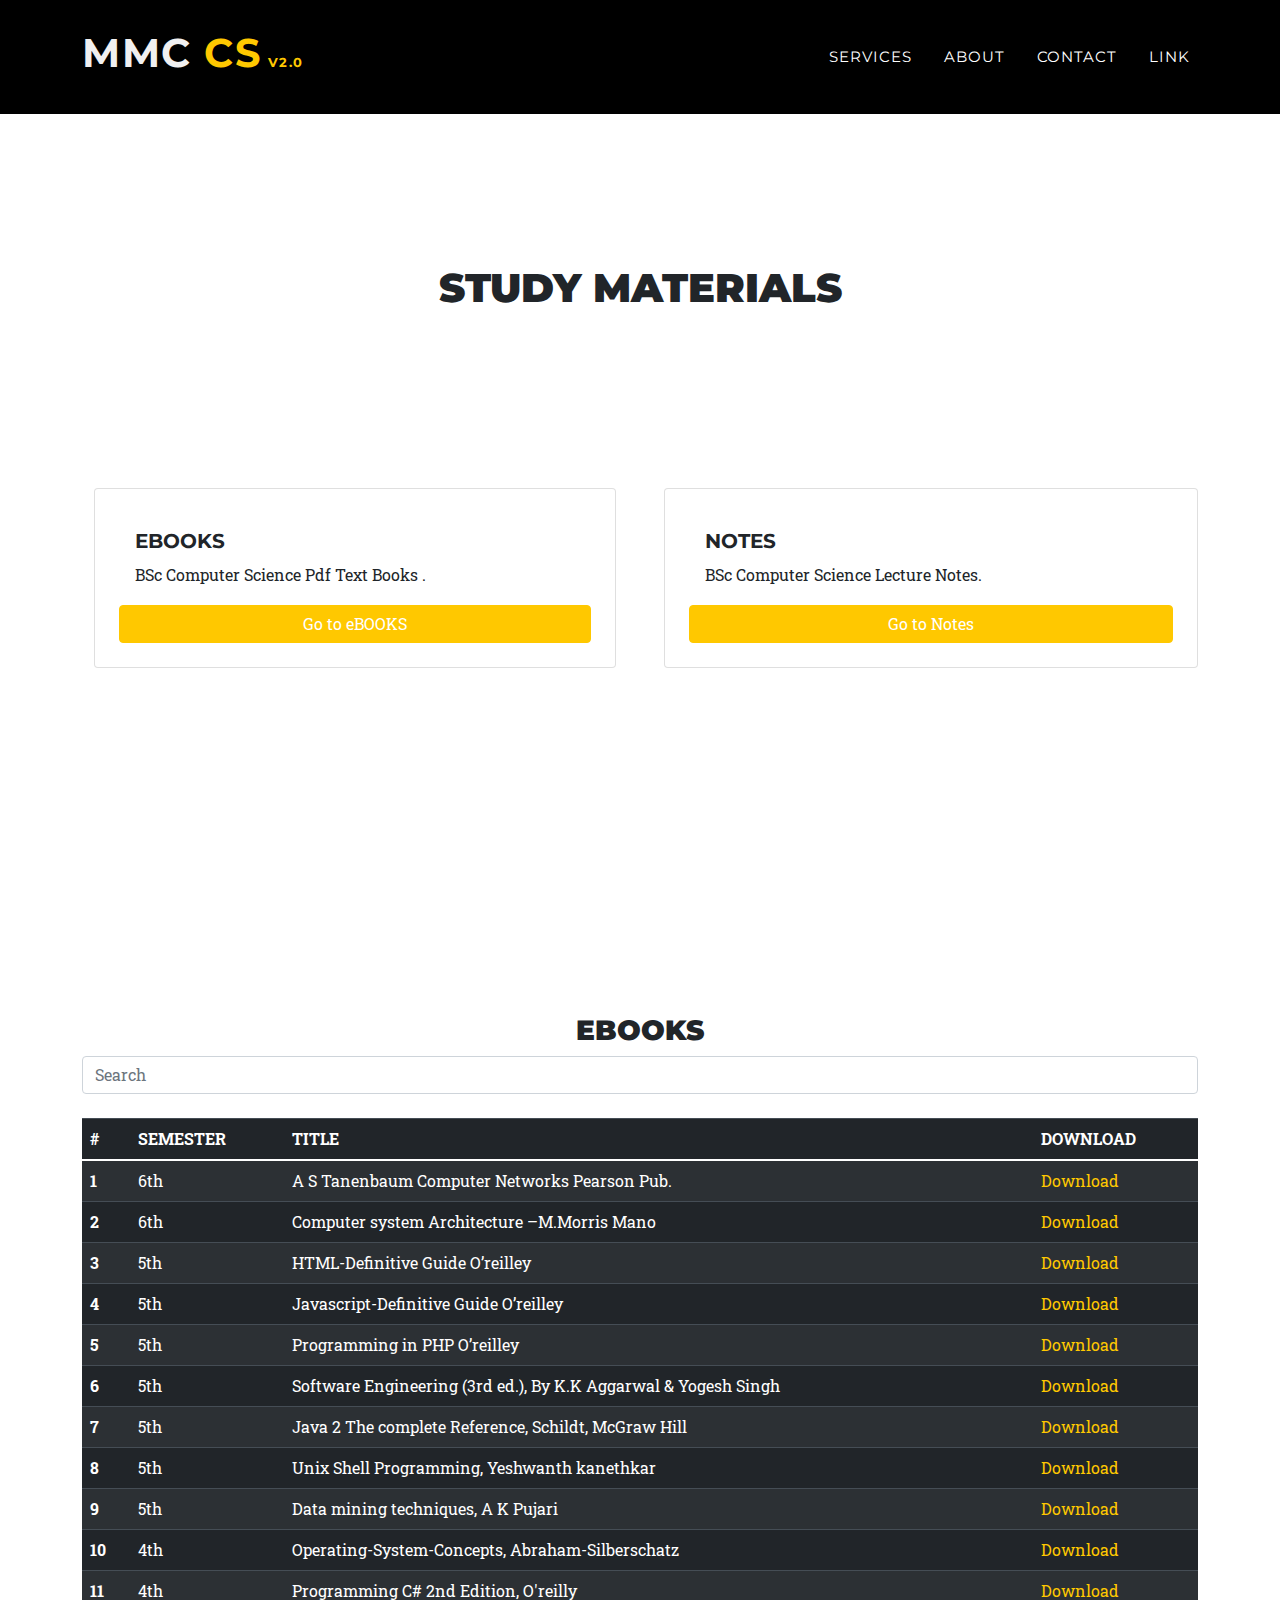
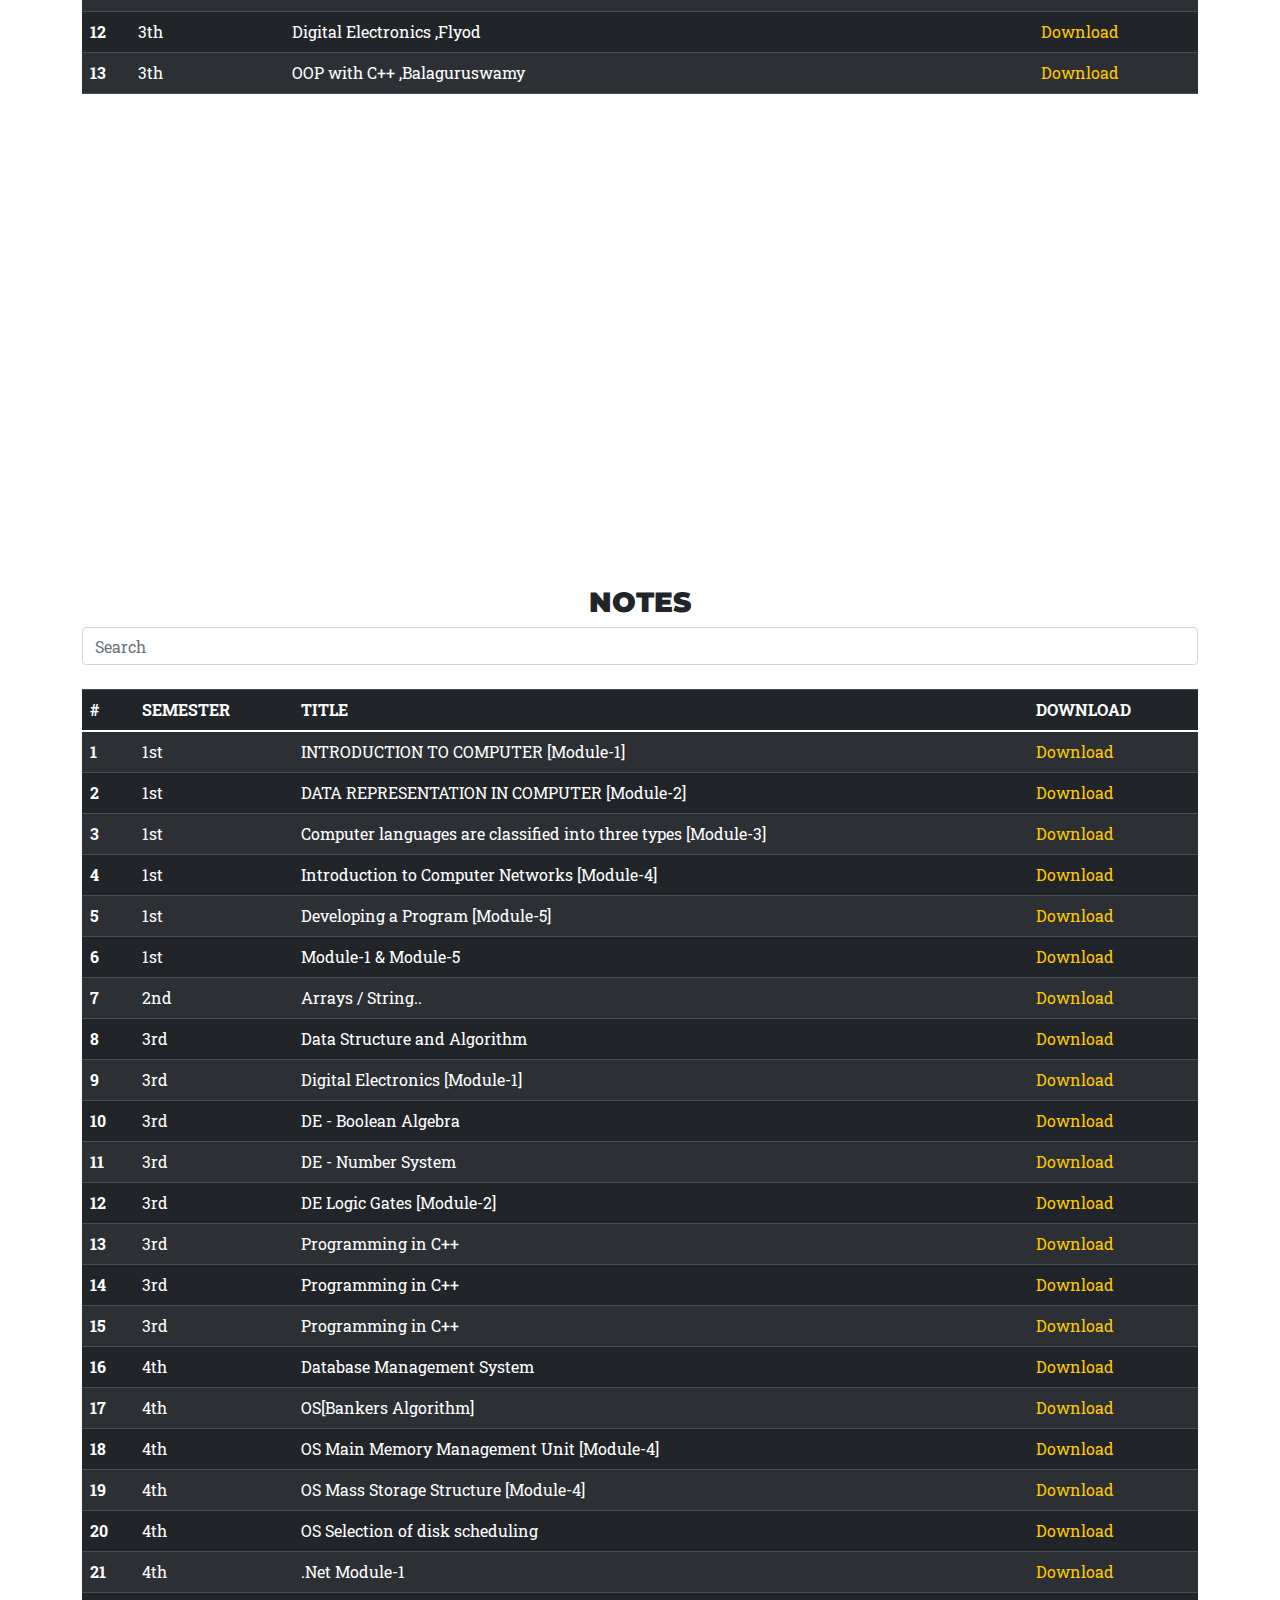
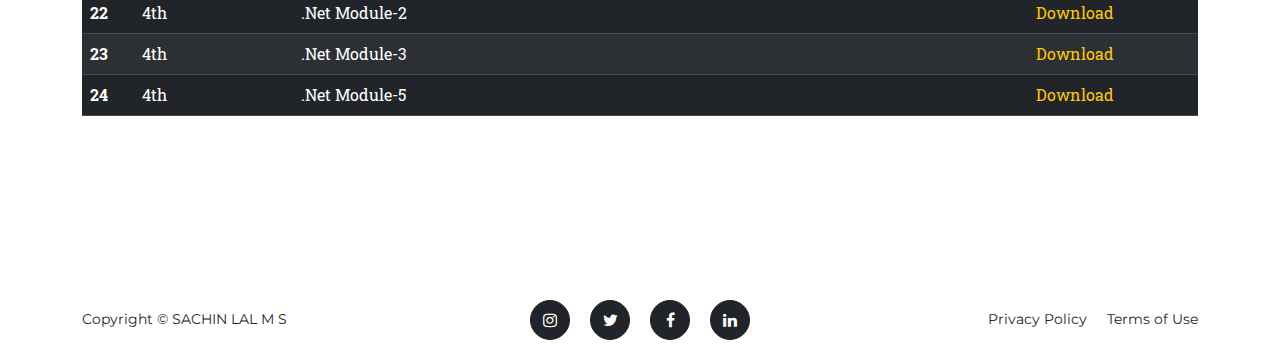
==== commit 81056d8f: "uni-chngef" ====
--- a/ebook.html
+++ b/ebook.html
@@ -55,7 +55,7 @@
                   <div class="card p-4">
                     <div class="card-body">
                       <h5 class="card-title">EBOOKS</h5>
-                      <p class="card-text">BSc Computer Science Pdf Text bookS  .</p>
+                      <p class="card-text">BSc Computer Science Pdf Text Books  .</p>
                     </div>
                       <a href="#2019QP" class="btn btn-primary">Go to eBOOKS</a>
                    
